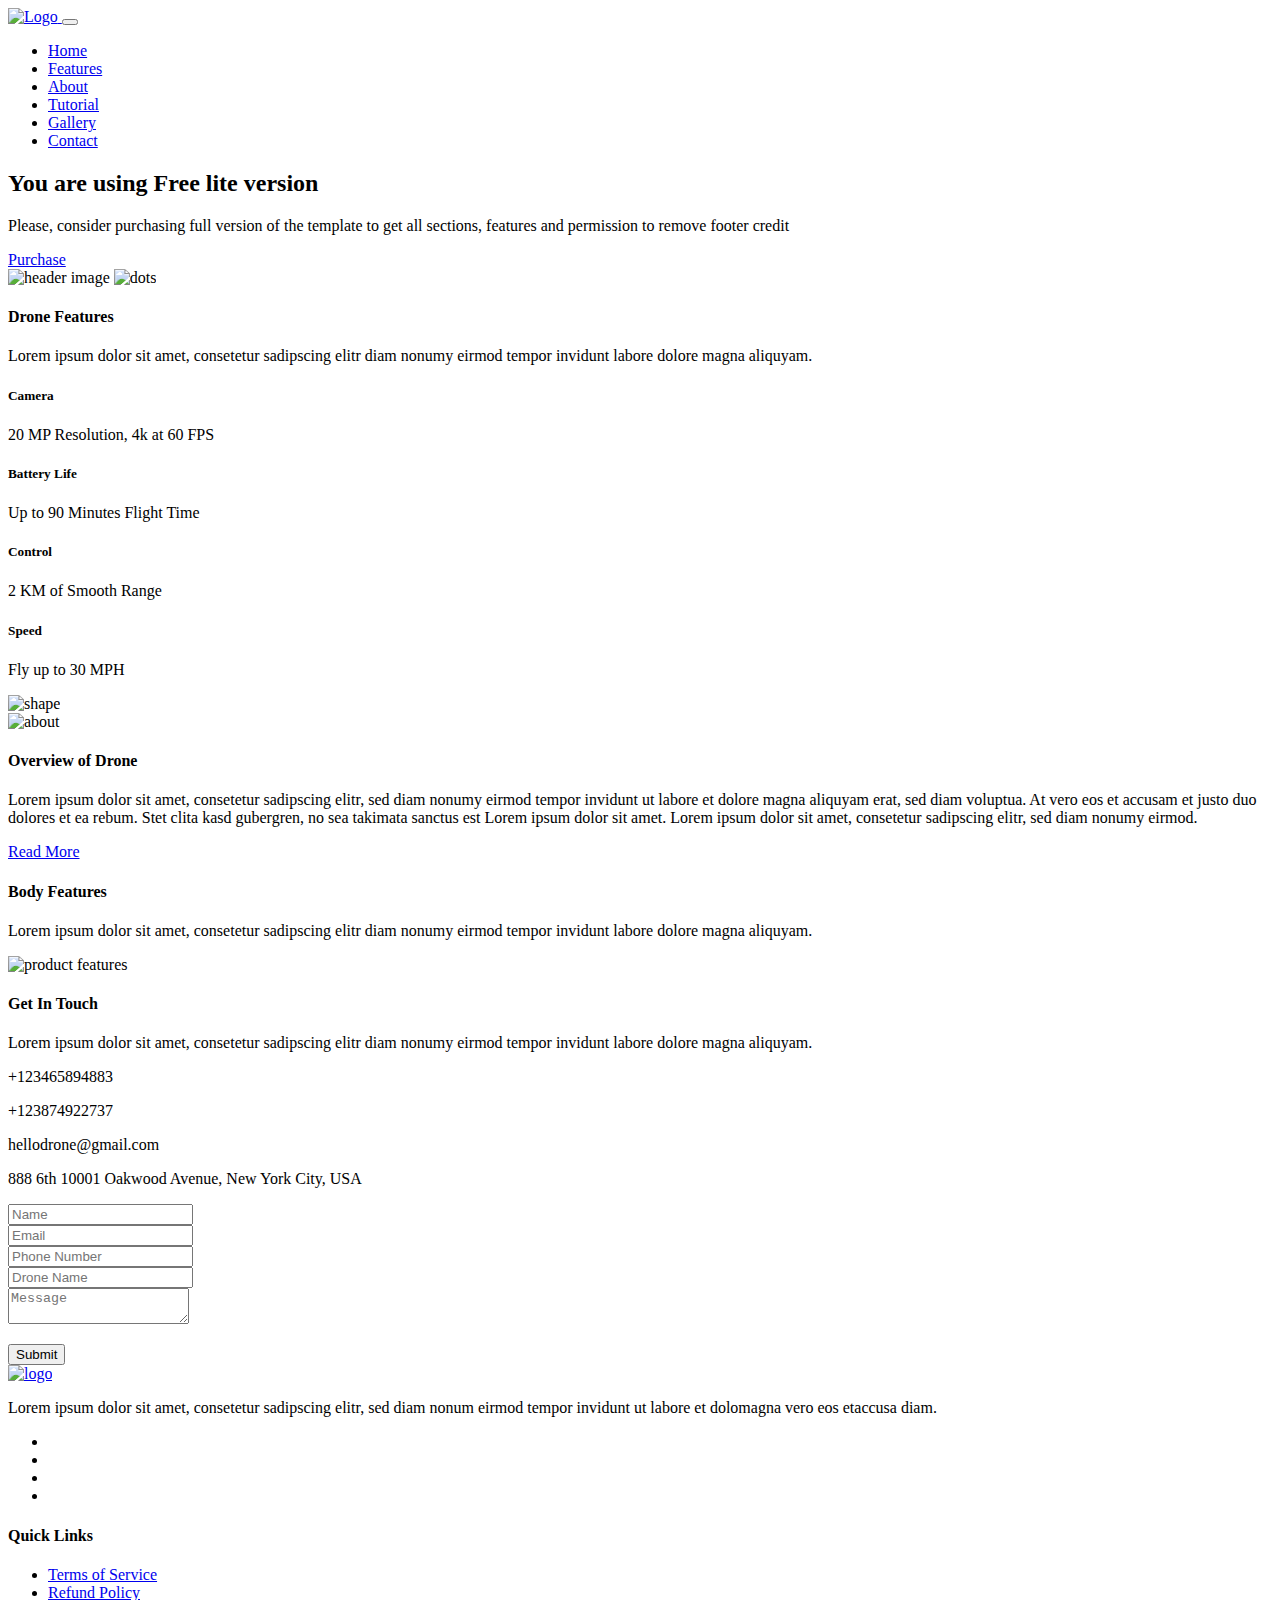
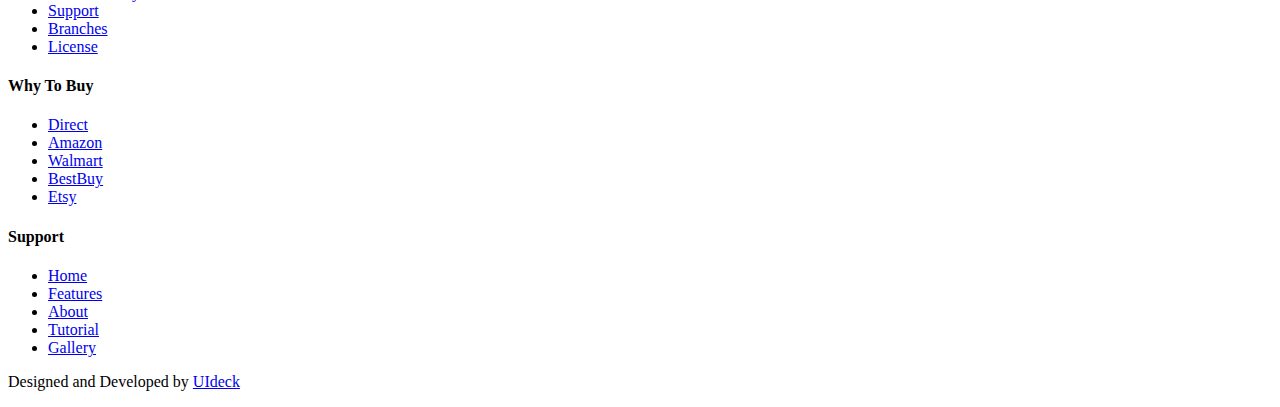
==== layouts/index.html @ dd8e8211 "init project" ====
<!doctype html>
<html class="no-js" lang="en">

<head>
    <meta charset="utf-8">
    
    <!--====== Title ======-->
    <title>Producto - Single Product Landing Page Template</title>
    
    <meta name="description" content="">
    <meta name="viewport" content="width=device-width, initial-scale=1">

    <!--====== Favicon Icon ======-->
    <link rel="shortcut icon" href="assets/images/favicon.png" type="image/png">
        
        
    <!--====== Font Awesome CSS ======-->
    <link rel="stylesheet" href="assets/webfont/font-css/LineIcons.css">
        
    <!--====== Bootstrap CSS ======-->
    <link rel="stylesheet" href="assets/css/bootstrap.min.css">
    
    <!--====== Default CSS ======-->
    <link rel="stylesheet" href="assets/css/default.css">
    
    <!--====== Style CSS ======-->
    <link rel="stylesheet" href="assets/css/style.css">
    
</head>

<body>
    <!--[if IE]>
    <p class="browserupgrade">You are using an <strong>outdated</strong> browser. Please <a href="https://browsehappy.com/">upgrade your browser</a> to improve your experience and security.</p>
  <![endif]-->
     
    
    <!--====== PRELOADER PART START ======-->

    <div class="preloader">
        <div class="loader">
            <div class="ytp-spinner">
                <div class="ytp-spinner-container">
                    <div class="ytp-spinner-rotator">
                        <div class="ytp-spinner-left">
                            <div class="ytp-spinner-circle"></div>
                        </div>
                        <div class="ytp-spinner-right">
                            <div class="ytp-spinner-circle"></div>
                        </div>
                    </div>
                </div>
            </div>
        </div>
    </div>

    <!--====== PRELOADER PART ENDS ======-->

    <!--====== HEADER PART START ======-->

    <section class="header_area">
        <div class="header_navbar">
            <div class="container">
                <div class="row">
                    <div class="col-lg-12">
                        <nav class="navbar navbar-expand-lg">
                            <a class="navbar-brand" href="index.html">
                                <img src="assets/images/logo.png" alt="Logo">
                            </a>
                            <button class="navbar-toggler" type="button" data-toggle="collapse" data-target="#navbarSupportedContent" aria-controls="navbarSupportedContent" aria-expanded="false" aria-label="Toggle navigation">
                                <span class="toggler-icon"></span>
                                <span class="toggler-icon"></span>
                                <span class="toggler-icon"></span>
                            </button>

                            <div class="collapse navbar-collapse sub-menu-bar" id="navbarSupportedContent">
                                <ul id="nav" class="navbar-nav ml-auto">
                                    <li class="nav-item active">
                                        <a class="page-scroll" href="#home">Home</a>
                                    </li>
                                    <li class="nav-item">
                                        <a class="page-scroll" href="#features">Features</a>
                                    </li>
                                    <li class="nav-item">
                                        <a class="page-scroll" href="#about">About</a>
                                    </li>
                                    <li class="nav-item">
                                        <a class="page-scroll" href="#video">Tutorial</a>
                                    </li>
                                    <li class="nav-item">
                                        <a class="page-scroll" href="#gallery">Gallery</a>
                                    </li>
                                    <li class="nav-item">
                                        <a class="page-scroll" href="#contact">Contact</a>
                                    </li>
                                </ul>
                            </div> <!-- navbar collapse -->
                        </nav> <!-- navbar -->
                    </div>
                </div> <!-- row -->
            </div> <!-- container -->
        </div> <!-- header navbar -->

        <div id="home" class="header_hero d-lg-flex align-items-center">
            <div class="container">
                <div class="row align-items-center">
                    <div class="col-lg-6">
                        <div class="header_hero_content mt-45">
                            <h2 class="header_title">You are using <span>Free</span> lite version</h2>
                            <p>Please, consider purchasing full version of the template to get all sections, features and permission to remove footer credit</p>
                            <a href="https://uideck.com/templates/producto/" class="main-btn">Purchase</a>
                        </div> <!-- header hero content -->
                    </div>
                </div> <!-- row -->
            </div> <!-- container -->
            <div class="header_shape bg_cover d-none d-lg-block" style="background-image: url(assets/images/header_shape.png)"></div> <!-- header shape -->
            <div class="header_image d-flex align-items-center">
                <div class="image">
                    <img src="assets/images/header_image.png" alt="header image">
                    <img src="assets/images/dots.svg" alt="dots" class="dots">
                </div> <!-- image -->
            </div> <!-- header image -->
        </div> <!-- header hero -->
    </section>

    <!--====== HEADER PART ENDS ======-->
    
    <!--====== FEATURES PART START ======-->

    <section id="features" class="features_area pt-95">
        <div class="container">
            <div class="row justify-content-center">
                <div class="col-lg-6 col-md-9">
                    <div class="section_title text-center pb-25">
                        <h4 class="title">Drone Features</h4>
                        <p>Lorem ipsum dolor sit amet, consetetur sadipscing elitr diam nonumy eirmod tempor invidunt labore dolore magna aliquyam.</p>
                    </div>
                </div>
            </div> <!-- row -->
            <div class="row text-center">
                <div class="col-lg-3 col-sm-6">
                    <div class="single_features mt-30">
                        <i class="lni lni-camera"></i>
                        <h5 class="title">Camera</h5>
                        <p>20 MP Resolution, 4k at 60 FPS</p>
                    </div>
                </div>
                <div class="col-lg-3 col-sm-6">
                    <div class="single_features mt-30">
                        <i class="lni lni-bolt"></i>
                        <h5 class="title">Battery Life</h5>
                        <p>Up to 90 Minutes Flight Time</p>
                    </div>
                </div>
                <div class="col-lg-3 col-sm-6">
                    <div class="single_features mt-30">
                        <i class="lni lni-game"></i>
                        <h5 class="title">Control</h5>
                        <p>2 KM of Smooth Range</p>
                    </div>
                </div>
                <div class="col-lg-3 col-sm-6">
                    <div class="single_features mt-30">
                        <i class="lni lni-rocket"></i>
                        <h5 class="title">Speed</h5>
                        <p>Fly up to 30 MPH</p>
                    </div>
                </div>
            </div> <!-- row -->
        </div> <!-- container -->
    </section>

    <!--====== FEATURES PART ENDS ======-->
    
    <!--====== ABOUT PART START ======-->

    <section id="about" class="about_area pt-95">
        <div class="about_shape d-none d-lg-block">
            <img src="assets/images/about_shape.svg" alt="shape">
        </div> <!-- about shape -->
        <div class="about_image d-flex align-items-center align-items-center justify-content-end">
            <div class="image">
                <img src="assets/images/about.png" alt="about">
            </div>
        </div> <!-- about image -->
        <div class="container">
            <div class="row justify-content-end">
                <div class="col-lg-6">
                    <div class="about_content">
                        <div class="section_title pb-25">
                            <h4 class="title">Overview of Drone</h4>
                            <p>Lorem ipsum dolor sit amet, consetetur sadipscing elitr, sed diam nonumy eirmod tempor invidunt ut labore et dolore magna aliquyam erat, sed diam voluptua. At vero eos et accusam et justo duo dolores et ea rebum. Stet clita kasd gubergren, no sea takimata sanctus est Lorem ipsum dolor sit amet. Lorem ipsum dolor sit amet, consetetur sadipscing elitr, sed diam nonumy eirmod.</p>
                        </div>
                        <a href="#" class="main-btn">Read More</a>
                    </div> <!-- about content -->
                </div>
            </div> <!-- row -->
        </div> <!-- container -->
    </section>

    <!--====== ABOUT PART ENDS ======-->
    
    <!--====== PRODUCT FEATURES PART START ======-->

    <section id="product_features" class="product_features_area pt-95 ">
        <div class="container">
            <div class="row justify-content-center">
                <div class="col-lg-6 col-md-9">
                    <div class="section_title text-center pb-25">
                        <h4 class="title">Body Features</h4>
                        <p>Lorem ipsum dolor sit amet, consetetur sadipscing elitr diam nonumy eirmod tempor invidunt labore dolore magna aliquyam.</p>
                    </div>
                </div>
            </div> <!-- row -->
            <div class="row">
                <div class="col-lg-12">
                    <div class="product_image mt-30">
                        <img src="assets/images/product_features.png" alt="product features">
                    </div> <!-- product image -->
                </div>
            </div> <!-- row -->
        </div> <!-- container -->
    </section>

    <!--====== PRODUCT FEATURES PART ENDS ======-->
    
    
    <!--====== CONTACT PART START ======-->

    <section id="contact" class="contact_area pt-50">
        <div class="container">
            <div class="row">
                <div class="col-lg-4">
                    <div class="contact_info mt-45">
                        <div class="section_title pb-15">
                            <h4 class="title">Get In Touch</h4>
                            <p>Lorem ipsum dolor sit amet, consetetur sadipscing elitr diam nonumy eirmod tempor invidunt labore dolore magna aliquyam.</p>
                        </div>
                        <div class="single_info d-flex align-items-center mt-15">
                            <div class="info_icon">
                                <i class="lni lni-phone"></i>
                            </div>
                            <div class="info_content media-body">
                                <p>+123465894883</p>
                                <p>+123874922737</p>
                            </div>
                        </div> <!-- single info -->
                        
                        <div class="single_info d-flex align-items-center mt-15">
                            <div class="info_icon">
                                <i class="lni lni-envelope"></i>
                            </div>
                            <div class="info_content media-body">
                                <p>hellodrone@gmail.com</p>
                            </div>
                        </div> <!-- single info -->
                        
                        <div class="single_info d-flex align-items-center mt-15">
                            <div class="info_icon">
                                <i class="lni lni-map-marker"></i>
                            </div>
                            <div class="info_content media-body">
                                <p>888 6th 10001 Oakwood Avenue, New York City, USA</p>
                            </div>
                        </div> <!-- single info -->
                    </div> <!-- contact info -->
                </div>
                <div class="col-lg-8">
                    <div class="contact_form pt-20">
                        <form id="contact-form" action="assets/contact.php" method="post">
                            <div class="row">
                                <div class="col-md-6">
                                    <div class="single_form mt-30">
                                        <input type="text" name="name" placeholder="Name">
                                    </div> <!-- single form -->
                                </div>
                                <div class="col-md-6">
                                    <div class="single_form mt-30">
                                        <input type="email" name="email" placeholder="Email">
                                    </div> <!-- single form -->
                                </div>
                                <div class="col-md-6">
                                    <div class="single_form mt-30">
                                        <input type="text" name="number" placeholder="Phone Number">
                                    </div> <!-- single form -->
                                </div>
                                <div class="col-md-6">
                                    <div class="single_form mt-30">
                                        <input type="text" name="subject" placeholder="Drone Name">
                                    </div> <!-- single form -->
                                </div>
                                <div class="col-md-12">
                                    <div class="single_form mt-30">
                                        <textarea name="message" placeholder="Message"></textarea>
                                    </div> <!-- single form -->
                                </div>
                                <p class="form-message"></p>
                                <div class="col-md-12">
                                    <div class="single_form mt-30">
                                        <button class="main-btn">Submit</button>
                                    </div> <!-- single form -->
                                </div>
                            </div> <!-- row -->
                        </form>
                    </div> <!-- contact form -->
                </div>
            </div> <!-- row -->
        </div> <!-- container -->
    </section>

    <!--====== CONTACT PART ENDS ======-->
    
    <!--====== FOOTER PART START ======-->

    <section id="footer" class="footer_area">
        <div class="footer_widget pt-50 pb-100">
            <div class="container">
                <div class="row">
                    <div class="col-lg-4">
                        <div class="footer_about mt-50">
                            <a href="#">
                                <img src="assets/images/logo.png" alt="logo">
                            </a>
                            <p>Lorem ipsum dolor sit amet, consetetur sadipscing elitr, sed diam nonum eirmod tempor invidunt ut labore et dolomagna  vero eos etaccusa diam.</p>
                            <ul class="social">
                                <li><a href="#"><i class="lni lni-facebook-filled"></i></a></li>
                                <li><a href="#"><i class="lni lni-twitter-original"></i></a></li>
                                <li><a href="#"><i class="lni lni-instagram-original"></i></a></li>
                                <li><a href="#"><i class="lni lni-linkedin-original"></i></a></li>
                            </ul>
                        </div> <!-- footer about -->
                    </div>
                    <div class="col-lg-8">
                        <div class="footer_link_wrapper d-flex flex-wrap">
                            <div class="footer_link mt-45">
                                <h4 class="footer_title">Quick Links</h4>
                                <ul class="link">
                                    <li><a href="#">Terms of Service</a></li>
                                    <li><a href="#">Refund Policy</a></li>
                                    <li><a href="#">Support</a></li>
                                    <li><a href="#">Branches</a></li>
                                    <li><a href="#">License</a></li>
                                </ul>
                            </div> <!-- footer link -->
                            <div class="footer_link mt-45">
                                <h4 class="footer_title">Why To Buy</h4>
                                <ul class="link">
                                    <li><a href="#">Direct</a></li>
                                    <li><a href="#">Amazon</a></li>
                                    <li><a href="#">Walmart</a></li>
                                    <li><a href="#">BestBuy</a></li>
                                    <li><a href="#">Etsy</a></li>
                                </ul>
                            </div> <!-- footer link -->
                            <div class="footer_link mt-45">
                                <h4 class="footer_title">Support</h4>
                                <ul class="link">
                                    <li><a href="#">Home</a></li>
                                    <li><a href="#">Features</a></li>
                                    <li><a href="#">About</a></li>
                                    <li><a href="#">Tutorial</a></li>
                                    <li><a href="#">Gallery</a></li>
                                </ul>
                            </div> <!-- footer link -->
                        </div> <!-- footer link wrapper -->
                    </div>
                </div> <!-- row -->
            </div> <!-- container -->
        </div> <!-- footer widget -->
        
        <div class="footer_copyright">
            <div class="container">
                <div class="copyright text-center">
                    <p>Designed and Developed by <a href="https://uideck.com" rel="nofollow">UIdeck</a></p>
                </div> <!-- copyright -->
            </div> <!-- container -->
        </div> <!-- footer copyright -->
    </section>

    <!--====== FOOTER PART ENDS ======-->
    
    <!--====== BACK TOP TOP PART START ======-->

    <a href="#" class="back-to-top"><i class="lni lni-chevron-up"></i></a>

    <!--====== BACK TOP TOP PART ENDS ======-->
    


    <!--====== PART ENDS ======-->
    


    <!--====== Jquery js ======-->
    <script src="assets/js/vendor/jquery-1.12.4.min.js"></script>
    <script src="assets/js/vendor/modernizr-3.7.1.min.js"></script>
    
    <!--====== Bootstrap js ======-->
    <script src="assets/js/popper.min.js"></script>
    <script src="assets/js/bootstrap.min.js"></script>
    
    
    <!--====== Scrolling Nav js ======-->
    <script src="assets/js/jquery.easing.min.js"></script>
    <script src="assets/js/scrolling-nav.js"></script>
    
    <!--====== Main js ======-->
    <script src="assets/js/main.js"></script>
    
</body>

</html>
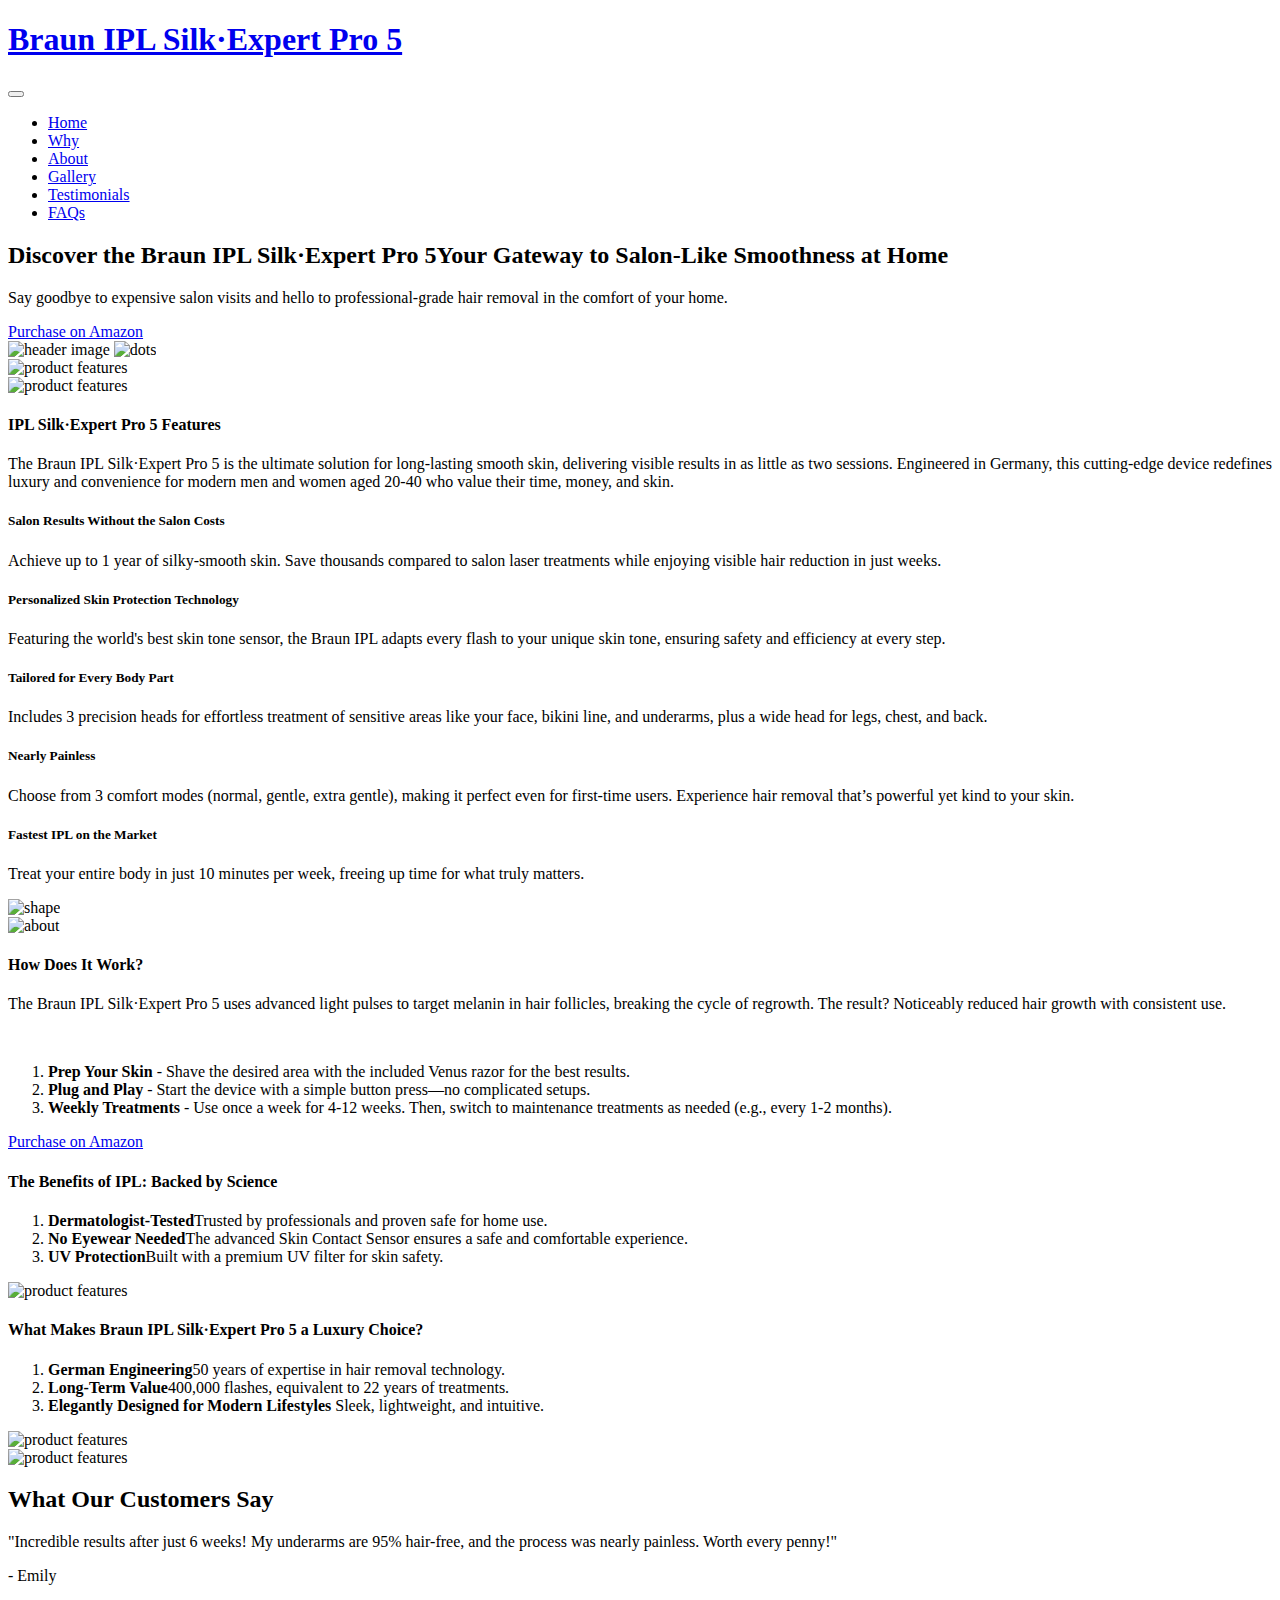
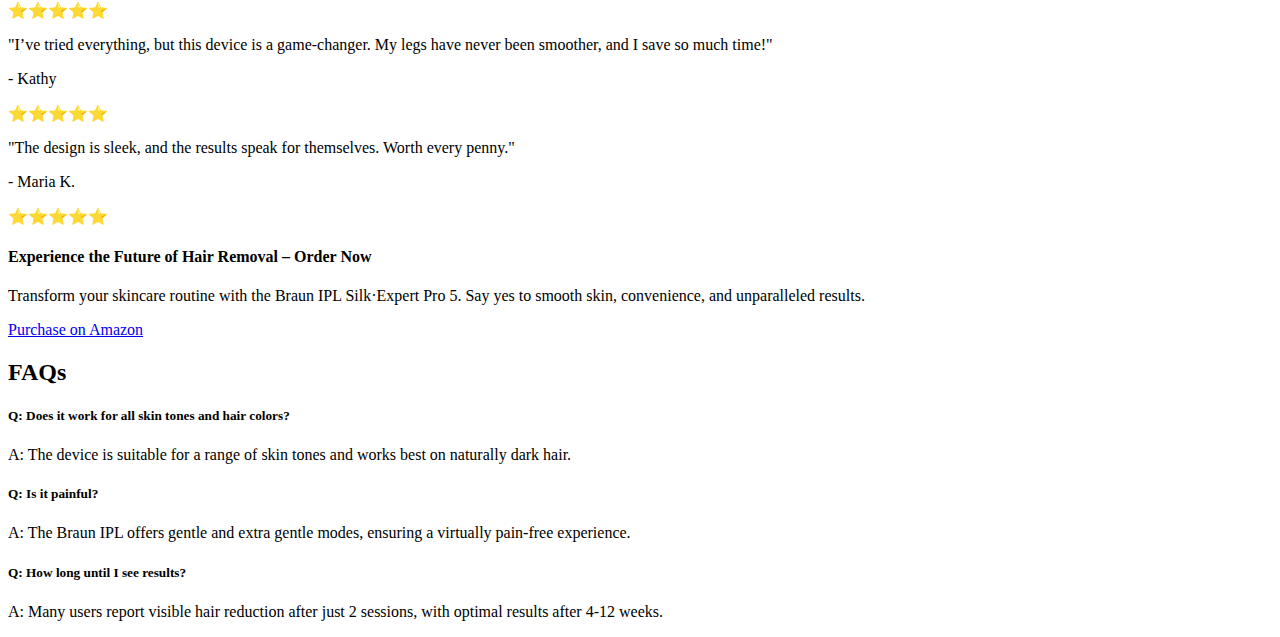
==== commit 22bc6a7a: "first version" ====
--- a/layouts/index.html
+++ b/layouts/index.html
@@ -5,26 +5,29 @@
     <meta charset="utf-8">
     
     <!--====== Title ======-->
-    <title>Producto - Single Product Landing Page Template</title>
+    <title>Braun IPL Silk·Expert Pro 5</title>
     
     <meta name="description" content="">
     <meta name="viewport" content="width=device-width, initial-scale=1">
+    <meta name="description" content="Achieve salon-like smoothness at home with Braun IPL Silk·Expert Pro 5. Safe, fast, and nearly painless. See visible results in just 2 sessions">
+    <meta name="keywords" content=" IPL hair removal, Braun IPL, at-home laser hair removal, painless hair removal, luxury skincare">
+   
 
     <!--====== Favicon Icon ======-->
-    <link rel="shortcut icon" href="assets/images/favicon.png" type="image/png">
+    <link rel="shortcut icon" href="/images/favicon.ico" type="image/png">
         
         
     <!--====== Font Awesome CSS ======-->
-    <link rel="stylesheet" href="assets/webfont/font-css/LineIcons.css">
+    <link rel="stylesheet" href="/webfont/font-css/LineIcons.css">
         
     <!--====== Bootstrap CSS ======-->
-    <link rel="stylesheet" href="assets/css/bootstrap.min.css">
+    <link rel="stylesheet" href="/css/bootstrap.min.css">
     
     <!--====== Default CSS ======-->
-    <link rel="stylesheet" href="assets/css/default.css">
+    <link rel="stylesheet" href="/css/default.css">
     
     <!--====== Style CSS ======-->
-    <link rel="stylesheet" href="assets/css/style.css">
+    <link rel="stylesheet" href="/css/style.css">
     
 </head>
 
@@ -64,7 +67,7 @@
                     <div class="col-lg-12">
                         <nav class="navbar navbar-expand-lg">
                             <a class="navbar-brand" href="index.html">
-                                <img src="assets/images/logo.png" alt="Logo">
+                                <h1>Braun IPL Silk·Expert Pro 5</h1>
                             </a>
                             <button class="navbar-toggler" type="button" data-toggle="collapse" data-target="#navbarSupportedContent" aria-controls="navbarSupportedContent" aria-expanded="false" aria-label="Toggle navigation">
                                 <span class="toggler-icon"></span>
@@ -78,19 +81,19 @@
                                         <a class="page-scroll" href="#home">Home</a>
                                     </li>
                                     <li class="nav-item">
-                                        <a class="page-scroll" href="#features">Features</a>
+                                        <a class="page-scroll" href="#features">Why</a>
                                     </li>
                                     <li class="nav-item">
                                         <a class="page-scroll" href="#about">About</a>
                                     </li>
                                     <li class="nav-item">
-                                        <a class="page-scroll" href="#video">Tutorial</a>
+                                        <a class="page-scroll" href="#gallery">Gallery</a>
                                     </li>
                                     <li class="nav-item">
-                                        <a class="page-scroll" href="#gallery">Gallery</a>
+                                        <a class="page-scroll" href="#testimonials">Testimonials</a>
                                     </li>
                                     <li class="nav-item">
-                                        <a class="page-scroll" href="#contact">Contact</a>
+                                        <a class="page-scroll" href="#faqs">FAQs</a>
                                     </li>
                                 </ul>
                             </div> <!-- navbar collapse -->
@@ -104,26 +107,42 @@
             <div class="container">
                 <div class="row align-items-center">
                     <div class="col-lg-6">
-                        <div class="header_hero_content mt-45">
-                            <h2 class="header_title">You are using <span>Free</span> lite version</h2>
-                            <p>Please, consider purchasing full version of the template to get all sections, features and permission to remove footer credit</p>
-                            <a href="https://uideck.com/templates/producto/" class="main-btn">Purchase</a>
+                        <div class="header_hero_content">
+                            <h2 class="header_title">Discover the <span>Braun IPL Silk·Expert Pro 5</span>Your Gateway to <span>Salon-Like</span> Smoothness at Home</h2>
+                            <p>Say goodbye to expensive salon visits and hello to professional-grade hair removal in the comfort of your home. </p>
+                            <a href="https://www.amazon.com/dp/B09WQRVPYP" class="main-btn">Purchase on Amazon</a>
                         </div> <!-- header hero content -->
                     </div>
                 </div> <!-- row -->
             </div> <!-- container -->
-            <div class="header_shape bg_cover d-none d-lg-block" style="background-image: url(assets/images/header_shape.png)"></div> <!-- header shape -->
+            <div class="header_shape bg_cover d-none d-lg-block" style="background-image: url(/images/header_shape.png)"></div> <!-- header shape -->
             <div class="header_image d-flex align-items-center">
                 <div class="image">
-                    <img src="assets/images/header_image.png" alt="header image">
-                    <img src="assets/images/dots.svg" alt="dots" class="dots">
+                    <img src="/images/header_image.png" alt="header image">
+                    <img src="/images/dots.svg" alt="dots" class="dots">
                 </div> <!-- image -->
             </div> <!-- header image -->
         </div> <!-- header hero -->
     </section>
 
     <!--====== HEADER PART ENDS ======-->
-    
+    <section  class="product_features_area pt-95 "></section>
+        <div class="container">
+            <div class="row justify-content-center">
+                <div class="col-lg-6 col-md-9">
+                    <div class="section_title text-center pb-25">
+                        <img src="/images/howto.jpg" alt="product features">
+                    </div>
+                </div>
+                <div class="col-lg-6 col-md-9">
+                    <div class="section_title text-center pb-25">
+                        <img src="/images/skip.jpg" alt="product features">
+                    </div>
+                </div>
+            </div> <!-- row -->
+            <!-- row -->
+        </div> <!-- container -->
+    </section>
     <!--====== FEATURES PART START ======-->
 
     <section id="features" class="features_area pt-95">
@@ -131,38 +150,45 @@
             <div class="row justify-content-center">
                 <div class="col-lg-6 col-md-9">
                     <div class="section_title text-center pb-25">
-                        <h4 class="title">Drone Features</h4>
-                        <p>Lorem ipsum dolor sit amet, consetetur sadipscing elitr diam nonumy eirmod tempor invidunt labore dolore magna aliquyam.</p>
+                        <h4 class="title">IPL Silk·Expert Pro 5 Features</h4>
+                        <p>The Braun IPL Silk·Expert Pro 5 is the ultimate solution for long-lasting smooth skin, delivering visible results in as little as two sessions. Engineered in Germany, this cutting-edge device redefines luxury and convenience for modern men and women aged 20-40 who value their time, money, and skin.</p>
                     </div>
                 </div>
             </div> <!-- row -->
             <div class="row text-center">
                 <div class="col-lg-3 col-sm-6">
                     <div class="single_features mt-30">
-                        <i class="lni lni-camera"></i>
-                        <h5 class="title">Camera</h5>
-                        <p>20 MP Resolution, 4k at 60 FPS</p>
+                        <i class="lni lni-bolt"></i>
+                        <h5 class="title">Salon Results Without the Salon Costs</h5>
+                        <p>Achieve up to 1 year of silky-smooth skin. Save thousands compared to salon laser treatments while enjoying visible hair reduction in just weeks.</p>
                     </div>
                 </div>
                 <div class="col-lg-3 col-sm-6">
                     <div class="single_features mt-30">
                         <i class="lni lni-bolt"></i>
-                        <h5 class="title">Battery Life</h5>
-                        <p>Up to 90 Minutes Flight Time</p>
+                        <h5 class="title">Personalized Skin Protection Technology</h5>
+                        <p>Featuring the world's best skin tone sensor, the Braun IPL adapts every flash to your unique skin tone, ensuring safety and efficiency at every step.</p>
                     </div>
                 </div>
                 <div class="col-lg-3 col-sm-6">
                     <div class="single_features mt-30">
-                        <i class="lni lni-game"></i>
-                        <h5 class="title">Control</h5>
-                        <p>2 KM of Smooth Range</p>
+                        <i class="lni lni-bolt"></i>
+                        <h5 class="title">Tailored for Every Body Part</h5>
+                        <p>Includes 3 precision heads for effortless treatment of sensitive areas like your face, bikini line, and underarms, plus a wide head for legs, chest, and back.</p>
                     </div>
                 </div>
                 <div class="col-lg-3 col-sm-6">
                     <div class="single_features mt-30">
+                        <i class="lni lni-bolt"></i>
+                        <h5 class="title">Nearly Painless</h5>
+                        <p>Choose from 3 comfort modes (normal, gentle, extra gentle), making it perfect even for first-time users. Experience hair removal that’s powerful yet kind to your skin.</p>
+                    </div>
+                </div>
+                <div class="col-lg-3 col-sm-6"></div>
+                    <div class="single_features mt-30">
                         <i class="lni lni-rocket"></i>
-                        <h5 class="title">Speed</h5>
-                        <p>Fly up to 30 MPH</p>
+                        <h5 class="title">Fastest IPL on the Market</h5>
+                        <p>Treat your entire body in just 10 minutes per week, freeing up time for what truly matters.</p>
                     </div>
                 </div>
             </div> <!-- row -->
@@ -175,11 +201,11 @@
 
     <section id="about" class="about_area pt-95">
         <div class="about_shape d-none d-lg-block">
-            <img src="assets/images/about_shape.svg" alt="shape">
+            <img src="/images/about_shape.svg" alt="shape">
         </div> <!-- about shape -->
         <div class="about_image d-flex align-items-center align-items-center justify-content-end">
             <div class="image">
-                <img src="assets/images/about.png" alt="about">
+                <img src="/images/about.png" alt="about">
             </div>
         </div> <!-- about image -->
         <div class="container">
@@ -187,10 +213,16 @@
                 <div class="col-lg-6">
                     <div class="about_content">
                         <div class="section_title pb-25">
-                            <h4 class="title">Overview of Drone</h4>
-                            <p>Lorem ipsum dolor sit amet, consetetur sadipscing elitr, sed diam nonumy eirmod tempor invidunt ut labore et dolore magna aliquyam erat, sed diam voluptua. At vero eos et accusam et justo duo dolores et ea rebum. Stet clita kasd gubergren, no sea takimata sanctus est Lorem ipsum dolor sit amet. Lorem ipsum dolor sit amet, consetetur sadipscing elitr, sed diam nonumy eirmod.</p>
-                        </div>
-                        <a href="#" class="main-btn">Read More</a>
+                            <h4 class="title">How Does It Work?</h4>
+                            <p>The Braun IPL Silk·Expert Pro 5 uses advanced light pulses to target melanin in hair follicles, breaking the cycle of regrowth. The result? Noticeably reduced hair growth with consistent use.</p>
+                            <br>
+                            <ol>
+                                <li> <strong>Prep Your Skin</strong> - Shave the desired area with the included Venus razor for the best results.</li>
+                                <li> <strong>Plug and Play</strong> - Start the device with a simple button press—no complicated setups.</li>
+                                <li> <strong>Weekly Treatments</strong> - Use once a week for 4-12 weeks. Then, switch to maintenance treatments as needed (e.g., every 1-2 months).</li>
+                            </ol>
+                        </div>
+                        <a href="https://www.amazon.com/dp/B09WQRVPYP" class="main-btn">Purchase on Amazon</a>
                     </div> <!-- about content -->
                 </div>
             </div> <!-- row -->
@@ -206,183 +238,147 @@
             <div class="row justify-content-center">
                 <div class="col-lg-6 col-md-9">
                     <div class="section_title text-center pb-25">
-                        <h4 class="title">Body Features</h4>
-                        <p>Lorem ipsum dolor sit amet, consetetur sadipscing elitr diam nonumy eirmod tempor invidunt labore dolore magna aliquyam.</p>
-                    </div>
-                </div>
+                        <h4 class="title">The Benefits of IPL: Backed by Science</h4>
+                    </div>
+                </div>
+                <div class="col-lg-6 col-md-9">
+                    <div class="section_title  pb-25">
+                        <ol>
+                            <li><strong>Dermatologist-Tested</strong>Trusted by professionals and proven safe for home use.</li>
+                            <li><strong>No Eyewear Needed</strong>The advanced Skin Contact Sensor ensures a safe and comfortable experience.</li>
+                            <li><strong>UV Protection</strong>Built with a premium UV filter for skin safety.</li>
+                        </ol>
+                    </div>
+                </div>
+                
             </div> <!-- row -->
             <div class="row">
                 <div class="col-lg-12">
                     <div class="product_image mt-30">
-                        <img src="assets/images/product_features.png" alt="product features">
+                        <img src="/images/wheretouse.jpg" alt="product features">
                     </div> <!-- product image -->
                 </div>
             </div> <!-- row -->
         </div> <!-- container -->
     </section>
 
-    <!--====== PRODUCT FEATURES PART ENDS ======-->
-    
-    
-    <!--====== CONTACT PART START ======-->
-
-    <section id="contact" class="contact_area pt-50">
-        <div class="container">
-            <div class="row">
-                <div class="col-lg-4">
-                    <div class="contact_info mt-45">
-                        <div class="section_title pb-15">
-                            <h4 class="title">Get In Touch</h4>
-                            <p>Lorem ipsum dolor sit amet, consetetur sadipscing elitr diam nonumy eirmod tempor invidunt labore dolore magna aliquyam.</p>
-                        </div>
-                        <div class="single_info d-flex align-items-center mt-15">
-                            <div class="info_icon">
-                                <i class="lni lni-phone"></i>
-                            </div>
-                            <div class="info_content media-body">
-                                <p>+123465894883</p>
-                                <p>+123874922737</p>
-                            </div>
-                        </div> <!-- single info -->
-                        
-                        <div class="single_info d-flex align-items-center mt-15">
-                            <div class="info_icon">
-                                <i class="lni lni-envelope"></i>
-                            </div>
-                            <div class="info_content media-body">
-                                <p>hellodrone@gmail.com</p>
-                            </div>
-                        </div> <!-- single info -->
-                        
-                        <div class="single_info d-flex align-items-center mt-15">
-                            <div class="info_icon">
-                                <i class="lni lni-map-marker"></i>
-                            </div>
-                            <div class="info_content media-body">
-                                <p>888 6th 10001 Oakwood Avenue, New York City, USA</p>
-                            </div>
-                        </div> <!-- single info -->
-                    </div> <!-- contact info -->
-                </div>
-                <div class="col-lg-8">
-                    <div class="contact_form pt-20">
-                        <form id="contact-form" action="assets/contact.php" method="post">
-                            <div class="row">
-                                <div class="col-md-6">
-                                    <div class="single_form mt-30">
-                                        <input type="text" name="name" placeholder="Name">
-                                    </div> <!-- single form -->
-                                </div>
-                                <div class="col-md-6">
-                                    <div class="single_form mt-30">
-                                        <input type="email" name="email" placeholder="Email">
-                                    </div> <!-- single form -->
-                                </div>
-                                <div class="col-md-6">
-                                    <div class="single_form mt-30">
-                                        <input type="text" name="number" placeholder="Phone Number">
-                                    </div> <!-- single form -->
-                                </div>
-                                <div class="col-md-6">
-                                    <div class="single_form mt-30">
-                                        <input type="text" name="subject" placeholder="Drone Name">
-                                    </div> <!-- single form -->
-                                </div>
-                                <div class="col-md-12">
-                                    <div class="single_form mt-30">
-                                        <textarea name="message" placeholder="Message"></textarea>
-                                    </div> <!-- single form -->
-                                </div>
-                                <p class="form-message"></p>
-                                <div class="col-md-12">
-                                    <div class="single_form mt-30">
-                                        <button class="main-btn">Submit</button>
-                                    </div> <!-- single form -->
-                                </div>
-                            </div> <!-- row -->
-                        </form>
-                    </div> <!-- contact form -->
-                </div>
-            </div> <!-- row -->
-        </div> <!-- container -->
-    </section>
-
-    <!--====== CONTACT PART ENDS ======-->
-    
-    <!--====== FOOTER PART START ======-->
-
-    <section id="footer" class="footer_area">
-        <div class="footer_widget pt-50 pb-100">
-            <div class="container">
-                <div class="row">
-                    <div class="col-lg-4">
-                        <div class="footer_about mt-50">
-                            <a href="#">
-                                <img src="assets/images/logo.png" alt="logo">
-                            </a>
-                            <p>Lorem ipsum dolor sit amet, consetetur sadipscing elitr, sed diam nonum eirmod tempor invidunt ut labore et dolomagna  vero eos etaccusa diam.</p>
-                            <ul class="social">
-                                <li><a href="#"><i class="lni lni-facebook-filled"></i></a></li>
-                                <li><a href="#"><i class="lni lni-twitter-original"></i></a></li>
-                                <li><a href="#"><i class="lni lni-instagram-original"></i></a></li>
-                                <li><a href="#"><i class="lni lni-linkedin-original"></i></a></li>
-                            </ul>
-                        </div> <!-- footer about -->
-                    </div>
-                    <div class="col-lg-8">
-                        <div class="footer_link_wrapper d-flex flex-wrap">
-                            <div class="footer_link mt-45">
-                                <h4 class="footer_title">Quick Links</h4>
-                                <ul class="link">
-                                    <li><a href="#">Terms of Service</a></li>
-                                    <li><a href="#">Refund Policy</a></li>
-                                    <li><a href="#">Support</a></li>
-                                    <li><a href="#">Branches</a></li>
-                                    <li><a href="#">License</a></li>
-                                </ul>
-                            </div> <!-- footer link -->
-                            <div class="footer_link mt-45">
-                                <h4 class="footer_title">Why To Buy</h4>
-                                <ul class="link">
-                                    <li><a href="#">Direct</a></li>
-                                    <li><a href="#">Amazon</a></li>
-                                    <li><a href="#">Walmart</a></li>
-                                    <li><a href="#">BestBuy</a></li>
-                                    <li><a href="#">Etsy</a></li>
-                                </ul>
-                            </div> <!-- footer link -->
-                            <div class="footer_link mt-45">
-                                <h4 class="footer_title">Support</h4>
-                                <ul class="link">
-                                    <li><a href="#">Home</a></li>
-                                    <li><a href="#">Features</a></li>
-                                    <li><a href="#">About</a></li>
-                                    <li><a href="#">Tutorial</a></li>
-                                    <li><a href="#">Gallery</a></li>
-                                </ul>
-                            </div> <!-- footer link -->
-                        </div> <!-- footer link wrapper -->
-                    </div>
-                </div> <!-- row -->
-            </div> <!-- container -->
-        </div> <!-- footer widget -->
-        
-        <div class="footer_copyright">
-            <div class="container">
-                <div class="copyright text-center">
-                    <p>Designed and Developed by <a href="https://uideck.com" rel="nofollow">UIdeck</a></p>
-                </div> <!-- copyright -->
-            </div> <!-- container -->
-        </div> <!-- footer copyright -->
-    </section>
-
-    <!--====== FOOTER PART ENDS ======-->
-    
-    <!--====== BACK TOP TOP PART START ======-->
-
-    <a href="#" class="back-to-top"><i class="lni lni-chevron-up"></i></a>
-
+    
+    <section  class="product_features_area pt-95 "></section>
+        <div class="container">
+            <div class="row justify-content-center">
+                <div class="col-lg-6 col-md-9">
+                    <div class="section_title text-center pb-25">
+                        <h4 class="title">What Makes Braun IPL Silk·Expert Pro 5 a Luxury Choice?</h4>
+                    </div>
+                </div>
+                <div class="col-lg-6 col-md-9">
+                    <div class="section_title  pb-25">
+                        <ol>
+                            <li><strong>German Engineering</strong>50 years of expertise in hair removal technology.</li>
+                            <li><strong>Long-Term Value</strong>400,000 flashes, equivalent to 22 years of treatments.</li>
+                            <li><strong>Elegantly Designed for Modern Lifestyles</strong> Sleek, lightweight, and intuitive.</li>
+                        </ol>
+                    </div>
+                </div>
+                
+            </div> <!-- row -->
+             <!-- row -->
+        </div> <!-- container -->
+    </section>
+    
+    <section id="gallery" class="product_features_area pt-95 ">
+        <div class="container">
+            <div class="row justify-content-center">
+                <div class="col-lg-6 col-md-9">
+                    <div class="section_title text-center pb-25">
+                        <img src="/images/included.jpg" alt="product features">
+                    </div>
+                </div>
+                <div class="col-lg-6 col-md-9">
+                    <div class="section_title text-center pb-25">
+                        <img src="/images/characteristics.jpg" alt="product features">
+                    </div>
+                </div>
+            </div> <!-- row -->
+            <!-- row -->
+        </div> <!-- container -->
+    </section>
+
+    <section id="testimonials" class="bg-light py-5">
+        <div class="container text-center">
+            <h2 class="fw-bold mb-4">What Our Customers Say</h2>
+            <div class="row g-4">
+                <!-- Testimonial 1 -->
+                <div class="col-md-4">
+                    <div class="card border-0 shadow-sm h-100">
+                        <div class="card-body">
+                            <p class="card-text text-muted">"Incredible results after just 6 weeks! My underarms are 95% hair-free, and the process was nearly painless. Worth every penny!"</p>
+                            <p class="fw-bold mb-0">- Emily</p>
+                            <p>⭐️⭐️⭐️⭐️⭐️</p>
+                        </div>
+                    </div>
+                </div>
+                <!-- Testimonial 2 -->
+                <div class="col-md-4">
+                    <div class="card border-0 shadow-sm h-100">
+                        <div class="card-body">
+                            <p class="card-text text-muted">"I’ve tried everything, but this device is a game-changer. My legs have never been smoother, and I save so much time!"</p>
+                            <p class="fw-bold mb-0">- Kathy</p>
+                            <p>⭐️⭐️⭐️⭐️⭐️</p>
+                        </div>
+                    </div>
+                </div>
+                <!-- Testimonial 3 -->
+                <div class="col-md-4">
+                    <div class="card border-0 shadow-sm h-100">
+                        <div class="card-body">
+                            <p class="card-text text-muted">"The design is sleek, and the results speak for themselves. Worth every penny."</p>
+                            <p class="fw-bold mb-0">- Maria K.</p>
+                            <p>⭐️⭐️⭐️⭐️⭐️</p>
+                        </div>
+                    </div>
+                </div>
+            </div>
+        </div>
+    </section>
+
+    <section  class="product_features_area pt-95 "></section>
+        <div class="container">
+            <div class="row justify-content-center">
+                <div class="col-lg-6 col-md-9">
+                    <div class="section_title text-center pb-25">
+                        <h4 class="title">Experience the Future of Hair Removal – Order Now</h4>
+                    </div>
+                </div>
+                <div class="col-lg-6 col-md-9">
+                    <div class="section_title  pb-25">
+                        <p >Transform your skincare routine with the Braun IPL Silk·Expert Pro 5. Say yes to smooth skin, convenience, and unparalleled results.</p>
+                        <a href="https://www.amazon.com/dp/B09WQRVPYP" class="main-btn mt-30 text-center">Purchase on Amazon</a>
+                    </div>
+                </div>
+                
+            </div> <!-- row -->
+             <!-- row -->
+        </div> <!-- container -->
+    </section>
     <!--====== BACK TOP TOP PART ENDS ======-->
+    <section id="faqs" class="py-5">
+        <div class="container">
+            <h2 class="fw-bold text-center mb-4">FAQs</h2>
+            <div class="mb-4">
+                <h5 class="fw-bold">Q: Does it work for all skin tones and hair colors?</h5>
+                <p class="text-muted">A: The device is suitable for a range of skin tones and works best on naturally dark hair.</p>
+            </div>
+            <div class="mb-4">
+                <h5 class="fw-bold">Q: Is it painful?</h5>
+                <p class="text-muted">A: The Braun IPL offers gentle and extra gentle modes, ensuring a virtually pain-free experience.</p>
+            </div>
+            <div>
+                <h5 class="fw-bold">Q: How long until I see results?</h5>
+                <p class="text-muted">A: Many users report visible hair reduction after just 2 sessions, with optimal results after 4-12 weeks.</p>
+            </div>
+        </div>
+    </section>
     
 
 
@@ -391,20 +387,20 @@
 
 
     <!--====== Jquery js ======-->
-    <script src="assets/js/vendor/jquery-1.12.4.min.js"></script>
-    <script src="assets/js/vendor/modernizr-3.7.1.min.js"></script>
+    <script src="/js/vendor/jquery-1.12.4.min.js"></script>
+    <script src="/js/vendor/modernizr-3.7.1.min.js"></script>
     
     <!--====== Bootstrap js ======-->
-    <script src="assets/js/popper.min.js"></script>
-    <script src="assets/js/bootstrap.min.js"></script>
+    <script src="/js/popper.min.js"></script>
+    <script src="/js/bootstrap.min.js"></script>
     
     
     <!--====== Scrolling Nav js ======-->
-    <script src="assets/js/jquery.easing.min.js"></script>
-    <script src="assets/js/scrolling-nav.js"></script>
+    <script src="/js/jquery.easing.min.js"></script>
+    <script src="/js/scrolling-nav.js"></script>
     
     <!--====== Main js ======-->
-    <script src="assets/js/main.js"></script>
+    <script src="/js/main.js"></script>
     
 </body>
 
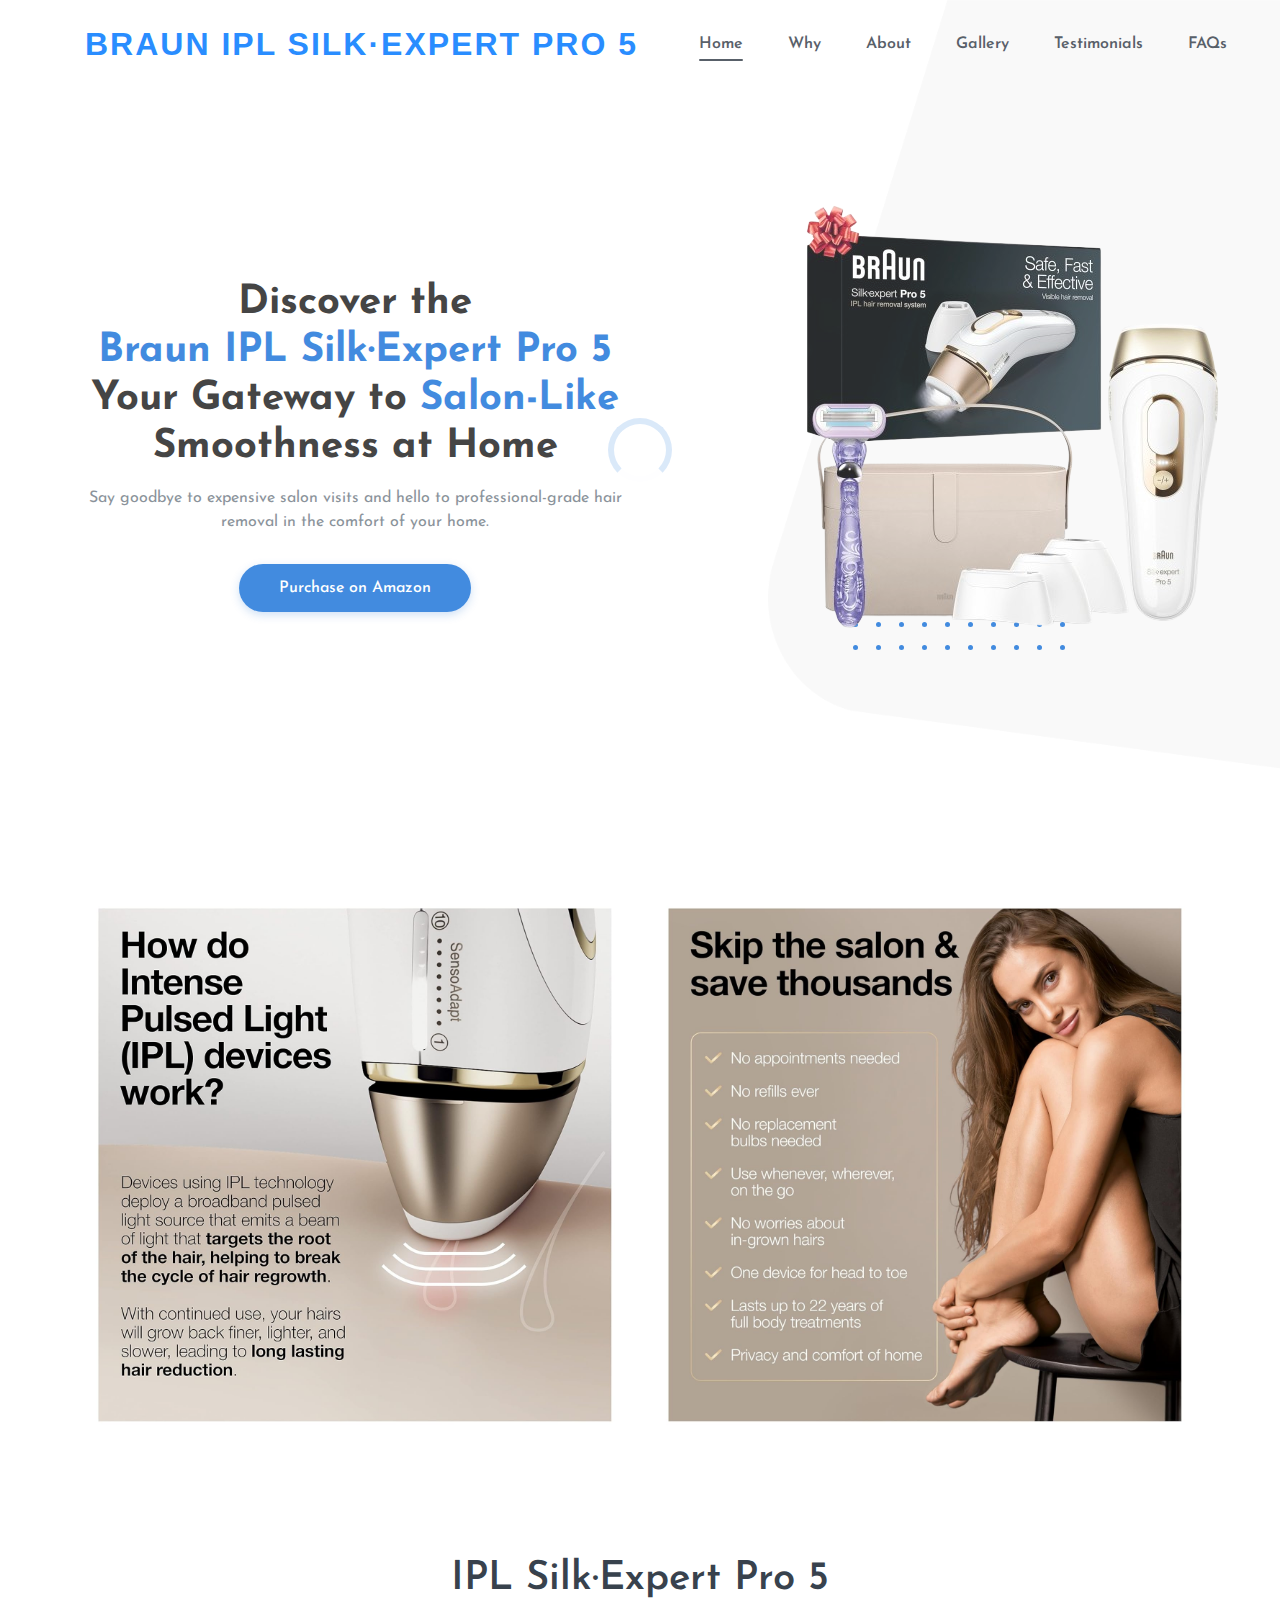
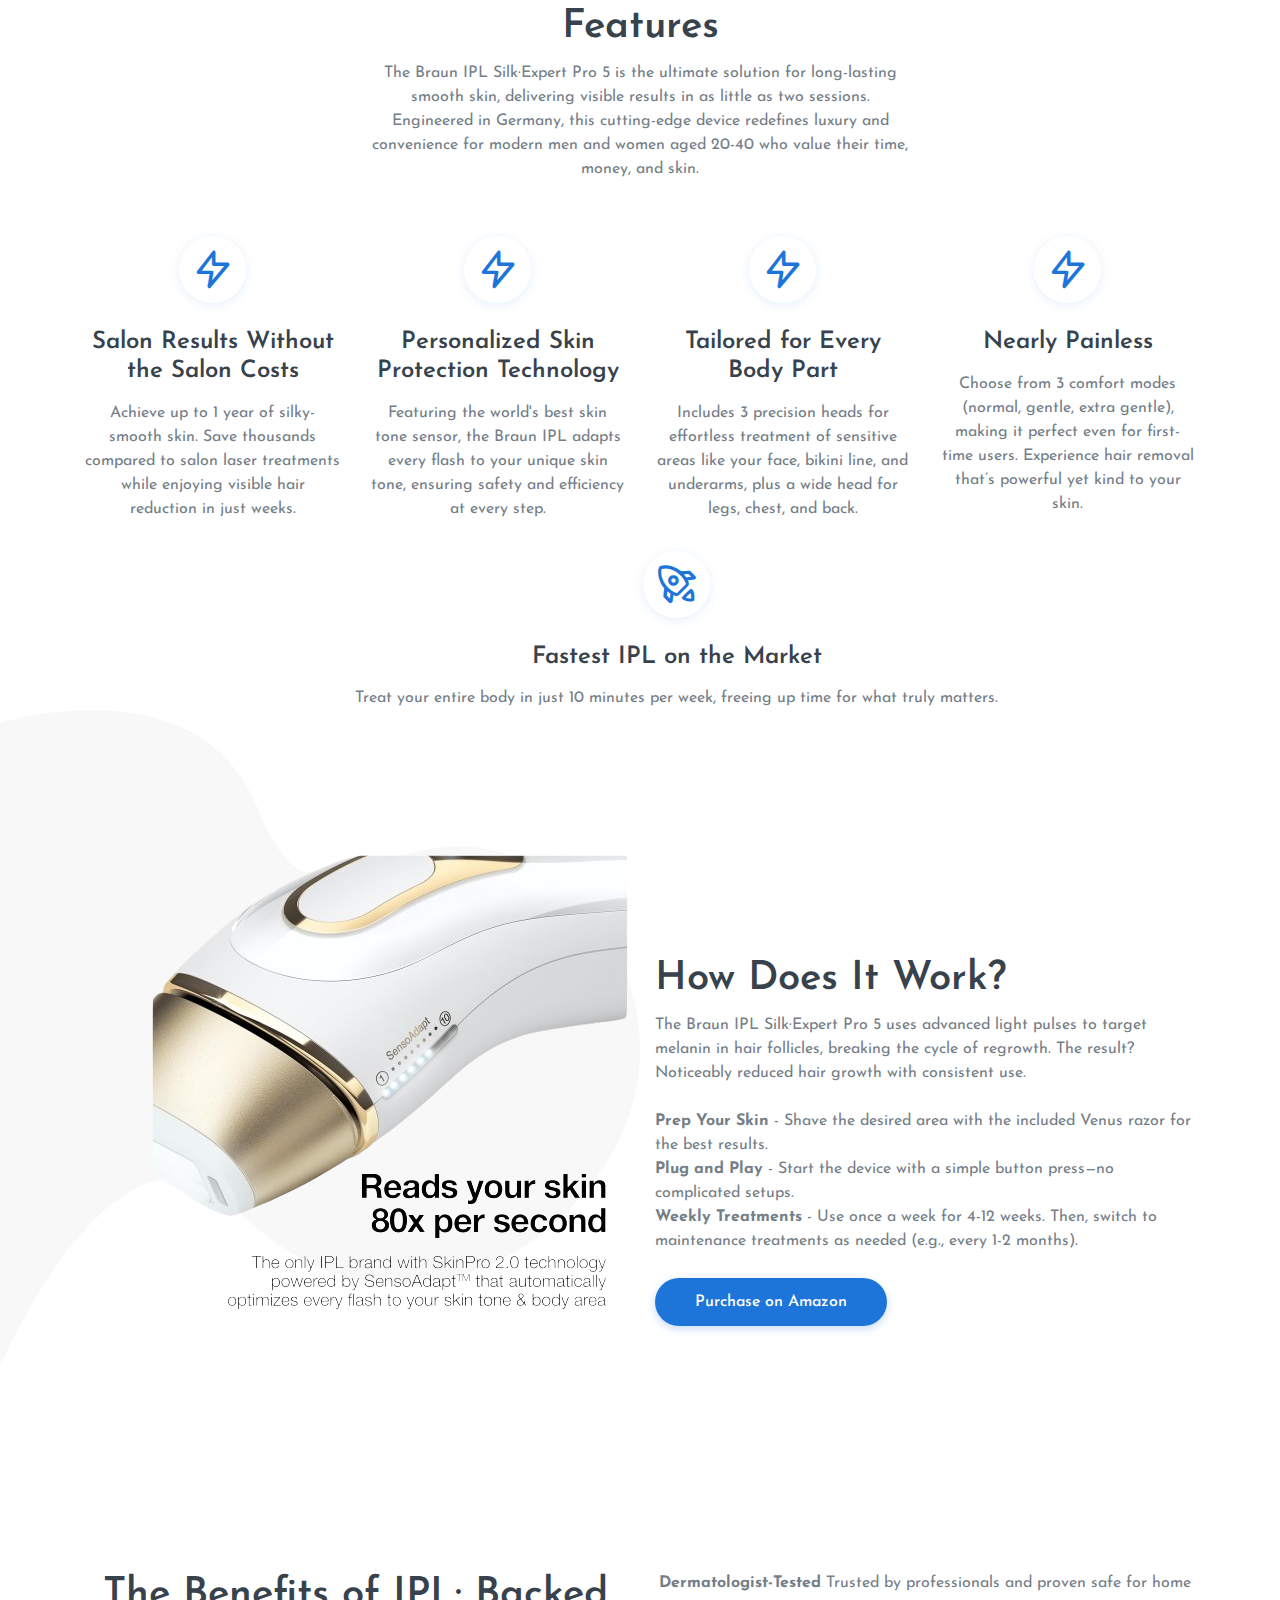
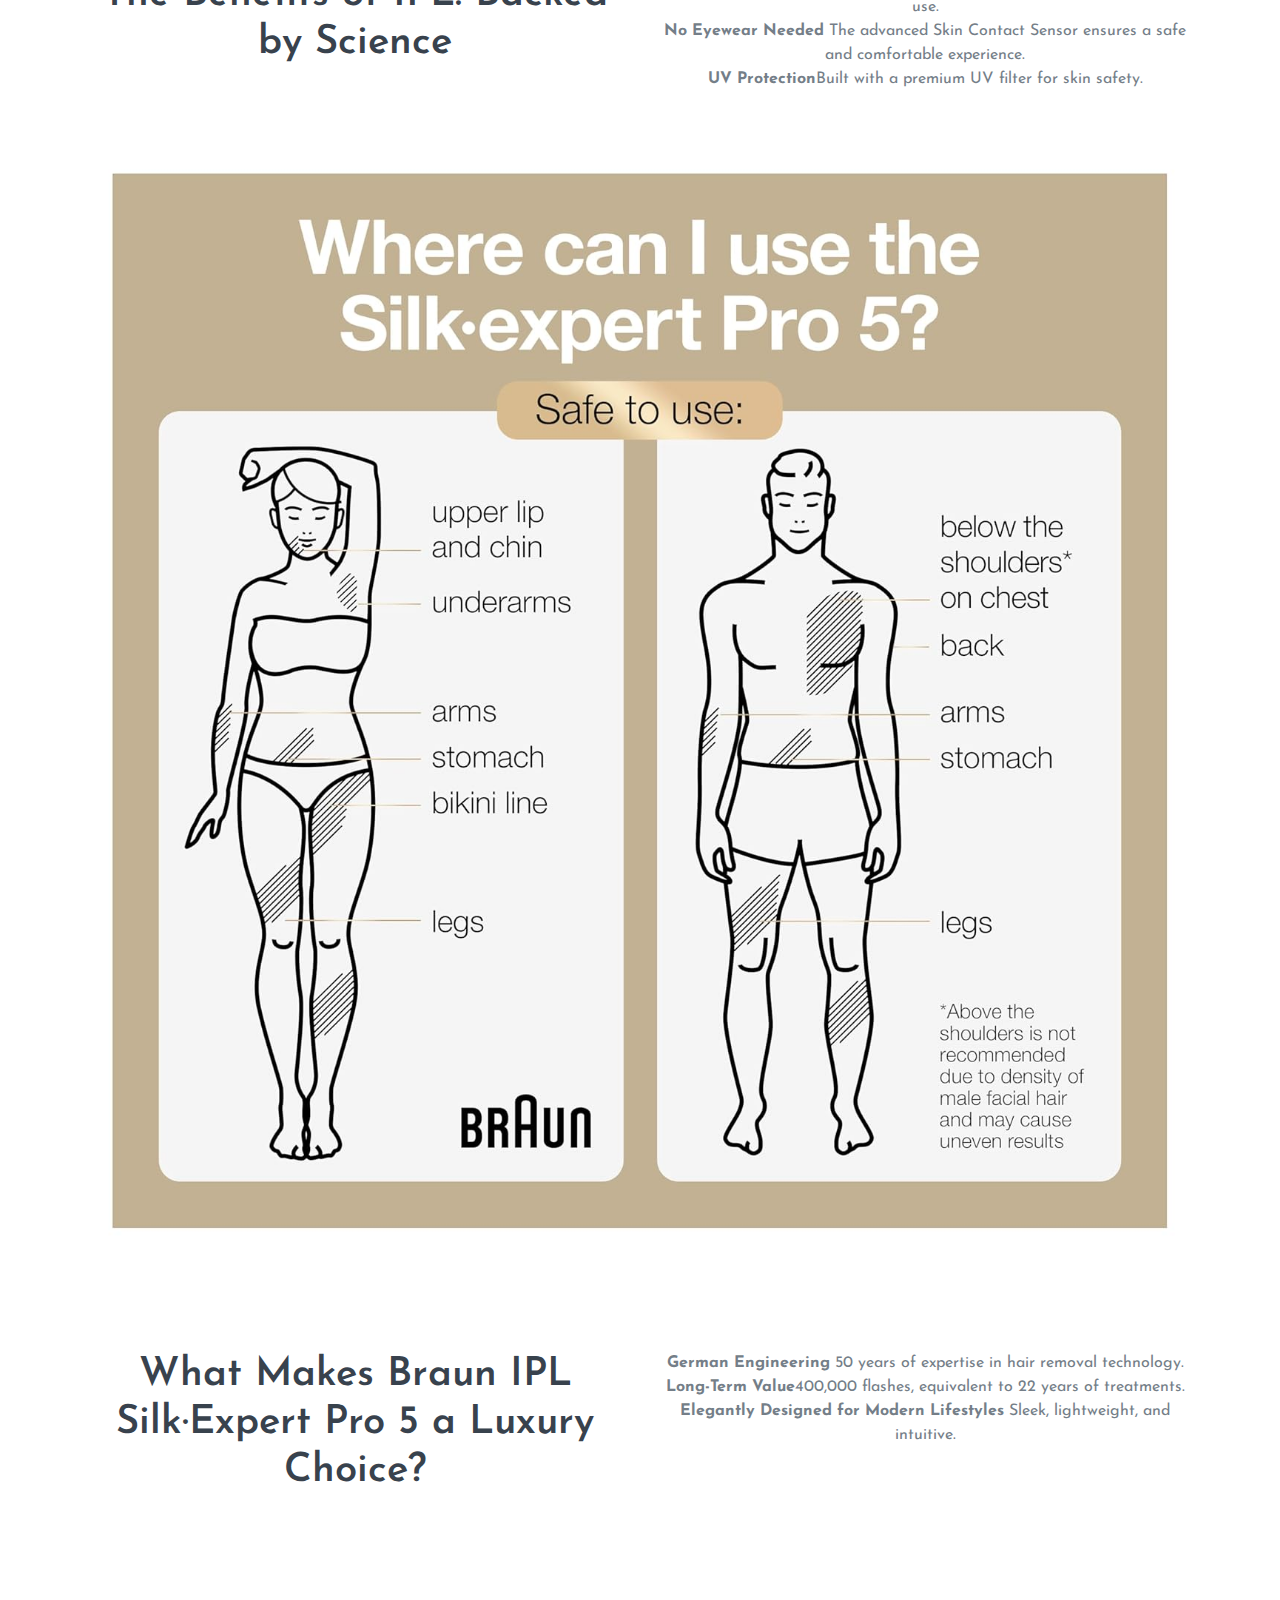
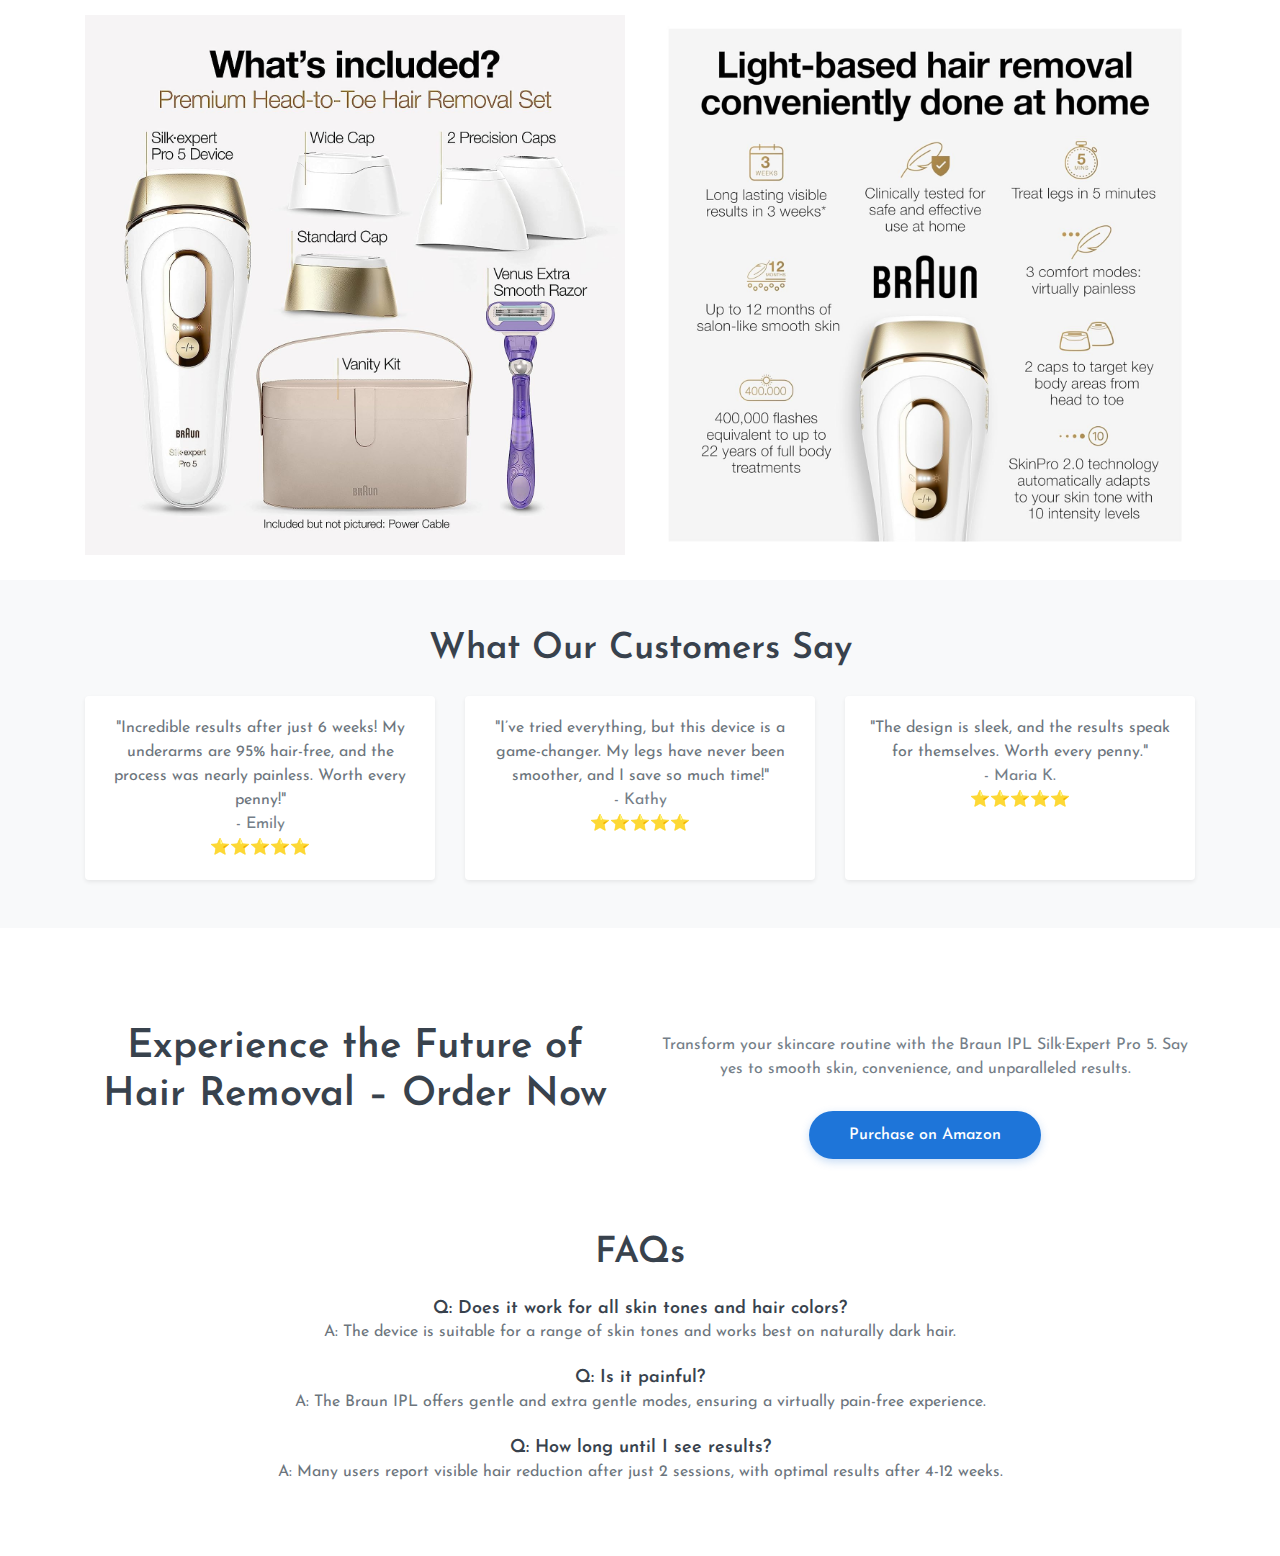
==== commit 1d8f7565: "analytics" ====
--- a/layouts/index.html
+++ b/layouts/index.html
@@ -28,6 +28,15 @@
     
     <!--====== Style CSS ======-->
     <link rel="stylesheet" href="/css/style.css">
+
+    <script async src="https://www.googletagmanager.com/gtag/js?id=G-MY55KFFT84"></script>
+    <script>
+        window.dataLayer = window.dataLayer || [];
+        function gtag() { dataLayer.push(arguments); }
+        gtag('js', new Date());
+
+        gtag('config', 'G-MY55KFFT84');
+    </script>
     
 </head>
 
@@ -107,7 +116,7 @@
             <div class="container">
                 <div class="row align-items-center">
                     <div class="col-lg-6">
-                        <div class="header_hero_content">
+                        <div class="header_hero_content text-center">
                             <h2 class="header_title">Discover the <span>Braun IPL Silk·Expert Pro 5</span>Your Gateway to <span>Salon-Like</span> Smoothness at Home</h2>
                             <p>Say goodbye to expensive salon visits and hello to professional-grade hair removal in the comfort of your home. </p>
                             <a href="https://www.amazon.com/dp/B09WQRVPYP" class="main-btn">Purchase on Amazon</a>
@@ -242,10 +251,10 @@
                     </div>
                 </div>
                 <div class="col-lg-6 col-md-9">
-                    <div class="section_title  pb-25">
+                    <div class="section_title  pb-25 text-center">
                         <ol>
-                            <li><strong>Dermatologist-Tested</strong>Trusted by professionals and proven safe for home use.</li>
-                            <li><strong>No Eyewear Needed</strong>The advanced Skin Contact Sensor ensures a safe and comfortable experience.</li>
+                            <li><strong>Dermatologist-Tested</strong> Trusted by professionals and proven safe for home use.</li>
+                            <li><strong>No Eyewear Needed</strong> The advanced Skin Contact Sensor ensures a safe and comfortable experience.</li>
                             <li><strong>UV Protection</strong>Built with a premium UV filter for skin safety.</li>
                         </ol>
                     </div>
@@ -272,9 +281,9 @@
                     </div>
                 </div>
                 <div class="col-lg-6 col-md-9">
-                    <div class="section_title  pb-25">
+                    <div class="section_title  pb-25 text-center">
                         <ol>
-                            <li><strong>German Engineering</strong>50 years of expertise in hair removal technology.</li>
+                            <li><strong>German Engineering</strong> 50 years of expertise in hair removal technology.</li>
                             <li><strong>Long-Term Value</strong>400,000 flashes, equivalent to 22 years of treatments.</li>
                             <li><strong>Elegantly Designed for Modern Lifestyles</strong> Sleek, lightweight, and intuitive.</li>
                         </ol>
@@ -347,11 +356,11 @@
             <div class="row justify-content-center">
                 <div class="col-lg-6 col-md-9">
                     <div class="section_title text-center pb-25">
-                        <h4 class="title">Experience the Future of Hair Removal – Order Now</h4>
-                    </div>
-                </div>
-                <div class="col-lg-6 col-md-9">
-                    <div class="section_title  pb-25">
+                        <h4 class="title text-center">Experience the Future of Hair Removal – Order Now</h4>
+                    </div>
+                </div>
+                <div class="col-lg-6 col-md-9">
+                    <div class="section_title  pb-25 text-center">
                         <p >Transform your skincare routine with the Braun IPL Silk·Expert Pro 5. Say yes to smooth skin, convenience, and unparalleled results.</p>
                         <a href="https://www.amazon.com/dp/B09WQRVPYP" class="main-btn mt-30 text-center">Purchase on Amazon</a>
                     </div>
@@ -365,15 +374,15 @@
     <section id="faqs" class="py-5">
         <div class="container">
             <h2 class="fw-bold text-center mb-4">FAQs</h2>
-            <div class="mb-4">
+            <div class="mb-4 text-center">
                 <h5 class="fw-bold">Q: Does it work for all skin tones and hair colors?</h5>
                 <p class="text-muted">A: The device is suitable for a range of skin tones and works best on naturally dark hair.</p>
             </div>
-            <div class="mb-4">
+            <div class="mb-4 text-center">
                 <h5 class="fw-bold">Q: Is it painful?</h5>
                 <p class="text-muted">A: The Braun IPL offers gentle and extra gentle modes, ensuring a virtually pain-free experience.</p>
             </div>
-            <div>
+            <div class="mb-4 text-center">
                 <h5 class="fw-bold">Q: How long until I see results?</h5>
                 <p class="text-muted">A: Many users report visible hair reduction after just 2 sessions, with optimal results after 4-12 weeks.</p>
             </div>
--- a/css/default.css
+++ b/css/default.css
@@ -0,0 +1,933 @@
+/* Deafult Margin & Padding */
+/*-- Margin Top --*/
+.mt-5 {
+	margin-top: 5px;
+}
+.mt-10 {
+	margin-top: 10px;
+}
+.mt-15 {
+	margin-top: 15px;
+}
+.mt-20 {
+	margin-top: 20px;
+}
+.mt-25 {
+	margin-top: 25px;
+}
+.mt-30 {
+	margin-top: 30px;
+}
+.mt-35 {
+	margin-top: 35px;
+}
+.mt-40 {
+	margin-top: 40px;
+}
+.mt-45 {
+	margin-top: 45px;
+}
+.mt-50 {
+	margin-top: 50px;
+}
+.mt-55 {
+	margin-top: 55px;
+}
+.mt-60 {
+	margin-top: 60px;
+}
+.mt-65 {
+	margin-top: 65px;
+}
+.mt-70 {
+	margin-top: 70px;
+}
+.mt-75 {
+	margin-top: 75px;
+}
+.mt-80 {
+	margin-top: 80px;
+}
+.mt-85 {
+	margin-top: 85px;
+}
+.mt-90 {
+	margin-top: 90px;
+}
+.mt-95 {
+	margin-top: 95px;
+}
+.mt-100 {
+	margin-top: 100px;
+}
+.mt-105 {
+	margin-top: 105px;
+}
+.mt-110 {
+	margin-top: 110px;
+}
+.mt-115 {
+	margin-top: 115px;
+}
+.mt-120 {
+	margin-top: 120px;
+}
+.mt-125 {
+	margin-top: 125px;
+}
+.mt-130 {
+	margin-top: 130px;
+}
+.mt-135 {
+	margin-top: 135px;
+}
+.mt-140 {
+	margin-top: 140px;
+}
+.mt-145 {
+	margin-top: 145px;
+}
+.mt-150 {
+	margin-top: 150px;
+}
+.mt-155 {
+	margin-top: 155px;
+}
+.mt-160 {
+	margin-top: 160px;
+}
+.mt-165 {
+	margin-top: 165px;
+}
+.mt-170 {
+	margin-top: 170px;
+}
+.mt-175 {
+	margin-top: 175px;
+}
+.mt-180 {
+	margin-top: 180px;
+}
+.mt-185 {
+	margin-top: 185px;
+}
+.mt-190 {
+	margin-top: 190px;
+}
+.mt-195 {
+	margin-top: 195px;
+}
+.mt-200 {
+	margin-top: 200px;
+}
+/*-- Margin Bottom --*/
+
+.mb-5 {
+	margin-bottom: 5px;
+}
+.mb-10 {
+	margin-bottom: 10px;
+}
+.mb-15 {
+	margin-bottom: 15px;
+}
+.mb-20 {
+	margin-bottom: 20px;
+}
+.mb-25 {
+	margin-bottom: 25px;
+}
+.mb-30 {
+	margin-bottom: 30px;
+}
+.mb-35 {
+	margin-bottom: 35px;
+}
+.mb-40 {
+	margin-bottom: 40px;
+}
+.mb-45 {
+	margin-bottom: 45px;
+}
+.mb-50 {
+	margin-bottom: 50px;
+}
+.mb-55 {
+	margin-bottom: 55px;
+}
+.mb-60 {
+	margin-bottom: 60px;
+}
+.mb-65 {
+	margin-bottom: 65px;
+}
+.mb-70 {
+	margin-bottom: 70px;
+}
+.mb-75 {
+	margin-bottom: 75px;
+}
+.mb-80 {
+	margin-bottom: 80px;
+}
+.mb-85 {
+	margin-bottom: 85px;
+}
+.mb-90 {
+	margin-bottom: 90px;
+}
+.mb-95 {
+	margin-bottom: 95px;
+}
+.mb-100 {
+	margin-bottom: 100px;
+}
+.mb-105 {
+	margin-bottom: 105px;
+}
+.mb-110 {
+	margin-bottom: 110px;
+}
+.mb-115 {
+	margin-bottom: 115px;
+}
+.mb-120 {
+	margin-bottom: 120px;
+}
+.mb-125 {
+	margin-bottom: 125px;
+}
+.mb-130 {
+	margin-bottom: 130px;
+}
+.mb-135 {
+	margin-bottom: 135px;
+}
+.mb-140 {
+	margin-bottom: 140px;
+}
+.mb-145 {
+	margin-bottom: 145px;
+}
+.mb-150 {
+	margin-bottom: 150px;
+}
+.mb-155 {
+	margin-bottom: 155px;
+}
+.mb-160 {
+	margin-bottom: 160px;
+}
+.mb-165 {
+	margin-bottom: 165px;
+}
+.mb-170 {
+	margin-bottom: 170px;
+}
+.mb-175 {
+	margin-bottom: 175px;
+}
+.mb-180 {
+	margin-bottom: 180px;
+}
+.mb-185 {
+	margin-bottom: 185px;
+}
+.mb-190 {
+	margin-bottom: 190px;
+}
+.mb-195 {
+	margin-bottom: 195px;
+}
+.mb-200 {
+	margin-bottom: 200px;
+}
+/*-- margin left --*/
+.ml-5 {
+	margin-left: 5px;
+}
+.ml-10 {
+	margin-left: 10px;
+}
+.ml-15 {
+	margin-left: 15px;
+}
+.ml-20 {
+	margin-left: 20px;
+}
+.ml-25 {
+	margin-left: 25px;
+}
+.ml-30 {
+	margin-left: 30px;
+}
+.ml-35 {
+	margin-left: 35px;
+}
+.ml-40 {
+	margin-left: 40px;
+}
+.ml-45 {
+	margin-left: 45px;
+}
+.ml-50 {
+	margin-left: 50px;
+}
+.ml-55 {
+	margin-left: 55px;
+}
+.ml-60 {
+	margin-left: 60px;
+}
+.ml-65 {
+	margin-left: 65px;
+}
+.ml-70 {
+	margin-left: 70px;
+}
+.ml-75 {
+	margin-left: 75px;
+}
+.ml-80 {
+	margin-left: 80px;
+}
+.ml-85 {
+	margin-left: 85px;
+}
+.ml-90 {
+	margin-left: 90px;
+}
+.ml-95 {
+	margin-left: 95px;
+}
+.ml-100 {
+	margin-left: 100px;
+}
+.ml-105 {
+	margin-left: 105px;
+}
+.ml-110 {
+	margin-left: 110px;
+}
+.ml-115 {
+	margin-left: 115px;
+}
+.ml-120 {
+	margin-left: 120px;
+}
+.ml-125 {
+	margin-left: 125px;
+}
+.ml-130 {
+	margin-left: 130px;
+}
+.ml-135 {
+	margin-left: 135px;
+}
+.ml-140 {
+	margin-left: 140px;
+}
+.ml-145 {
+	margin-left: 145px;
+}
+.ml-150 {
+	margin-left: 150px;
+}
+.ml-155 {
+	margin-left: 155px;
+}
+.ml-160 {
+	margin-left: 160px;
+}
+.ml-165 {
+	margin-left: 165px;
+}
+.ml-170 {
+	margin-left: 170px;
+}
+.ml-175 {
+	margin-left: 175px;
+}
+.ml-180 {
+	margin-left: 180px;
+}
+.ml-185 {
+	margin-left: 185px;
+}
+.ml-190 {
+	margin-left: 190px;
+}
+.ml-195 {
+	margin-left: 195px;
+}
+.ml-200 {
+	margin-left: 200px;
+}
+/*-- margin right --*/
+.mr-5 {
+	margin-right: 5px;
+}
+.mr-10 {
+	margin-right: 10px;
+}
+.mr-15 {
+	margin-right: 15px;
+}
+.mr-20 {
+	margin-right: 20px;
+}
+.mr-25 {
+	margin-right: 25px;
+}
+.mr-30 {
+	margin-right: 30px;
+}
+.mr-35 {
+	margin-right: 35px;
+}
+.mr-40 {
+	margin-right: 40px;
+}
+.mr-45 {
+	margin-right: 45px;
+}
+.mr-50 {
+	margin-right: 50px;
+}
+.mr-55 {
+	margin-right: 55px;
+}
+.mr-60 {
+	margin-right: 60px;
+}
+.mr-65 {
+	margin-right: 65px;
+}
+.mr-70 {
+	margin-right: 70px;
+}
+.mr-75 {
+	margin-right: 75px;
+}
+.mr-80 {
+	margin-right: 80px;
+}
+.mr-85 {
+	margin-right: 85px;
+}
+.mr-90 {
+	margin-right: 90px;
+}
+.mr-95 {
+	margin-right: 95px;
+}
+.mr-100 {
+	margin-right: 100px;
+}
+.mr-105 {
+	margin-right: 105px;
+}
+.mr-110 {
+	margin-right: 110px;
+}
+.mr-115 {
+	margin-right: 115px;
+}
+.mr-120 {
+	margin-right: 120px;
+}
+.mr-125 {
+	margin-right: 125px;
+}
+.mr-130 {
+	margin-right: 130px;
+}
+.mr-135 {
+	margin-right: 135px;
+}
+.mr-140 {
+	margin-right: 140px;
+}
+.mr-145 {
+	margin-right: 145px;
+}
+.mr-150 {
+	margin-right: 150px;
+}
+.mr-155 {
+	margin-right: 155px;
+}
+.mr-160 {
+	margin-right: 160px;
+}
+.mr-165 {
+	margin-right: 165px;
+}
+.mr-170 {
+	margin-right: 170px;
+}
+.mr-175 {
+	margin-right: 175px;
+}
+.mr-180 {
+	margin-right: 180px;
+}
+.mr-185 {
+	margin-right: 185px;
+}
+.mr-190 {
+	margin-right: 190px;
+}
+.mr-195 {
+	margin-right: 195px;
+}
+.mr-200 {
+	margin-right: 200px;
+}
+
+
+/*-- Padding Top --*/
+
+.pt-5 {
+	padding-top: 5px;
+}
+.pt-10 {
+	padding-top: 10px;
+}
+.pt-15 {
+	padding-top: 15px;
+}
+.pt-20 {
+	padding-top: 20px;
+}
+.pt-25 {
+	padding-top: 25px;
+}
+.pt-30 {
+	padding-top: 30px;
+}
+.pt-35 {
+	padding-top: 35px;
+}
+.pt-40 {
+	padding-top: 40px;
+}
+.pt-45 {
+	padding-top: 45px;
+}
+.pt-50 {
+	padding-top: 50px;
+}
+.pt-55 {
+	padding-top: 55px;
+}
+.pt-60 {
+	padding-top: 60px;
+}
+.pt-65 {
+	padding-top: 65px;
+}
+.pt-70 {
+	padding-top: 70px;
+}
+.pt-75 {
+	padding-top: 75px;
+}
+.pt-80 {
+	padding-top: 80px;
+}
+.pt-85 {
+	padding-top: 85px;
+}
+.pt-90 {
+	padding-top: 90px;
+}
+.pt-95 {
+	padding-top: 95px;
+}
+.pt-100 {
+	padding-top: 100px;
+}
+.pt-105 {
+	padding-top: 105px;
+}
+.pt-110 {
+	padding-top: 110px;
+}
+.pt-115 {
+	padding-top: 115px;
+}
+.pt-120 {
+	padding-top: 120px;
+}
+.pt-125 {
+	padding-top: 125px;
+}
+.pt-130 {
+	padding-top: 130px;
+}
+.pt-135 {
+	padding-top: 135px;
+}
+.pt-140 {
+	padding-top: 140px;
+}
+.pt-145 {
+	padding-top: 145px;
+}
+.pt-150 {
+	padding-top: 150px;
+}
+.pt-155 {
+	padding-top: 155px;
+}
+.pt-160 {
+	padding-top: 160px;
+}
+.pt-165 {
+	padding-top: 165px;
+}
+.pt-170 {
+	padding-top: 170px;
+}
+.pt-175 {
+	padding-top: 175px;
+}
+.pt-180 {
+	padding-top: 180px;
+}
+.pt-185 {
+	padding-top: 185px;
+}
+.pt-190 {
+	padding-top: 190px;
+}
+.pt-195 {
+	padding-top: 195px;
+}
+.pt-200 {
+	padding-top: 200px;
+}
+/*-- Padding Bottom --*/
+
+.pb-5 {
+	padding-bottom: 5px;
+}
+.pb-10 {
+	padding-bottom: 10px;
+}
+.pb-15 {
+	padding-bottom: 15px;
+}
+.pb-20 {
+	padding-bottom: 20px;
+}
+.pb-25 {
+	padding-bottom: 25px;
+}
+.pb-30 {
+	padding-bottom: 30px;
+}
+.pb-35 {
+	padding-bottom: 35px;
+}
+.pb-40 {
+	padding-bottom: 40px;
+}
+.pb-45 {
+	padding-bottom: 45px;
+}
+.pb-50 {
+	padding-bottom: 50px;
+}
+.pb-55 {
+	padding-bottom: 55px;
+}
+.pb-60 {
+	padding-bottom: 60px;
+}
+.pb-65 {
+	padding-bottom: 65px;
+}
+.pb-70 {
+	padding-bottom: 70px;
+}
+.pb-75 {
+	padding-bottom: 75px;
+}
+.pb-80 {
+	padding-bottom: 80px;
+}
+.pb-85 {
+	padding-bottom: 85px;
+}
+.pb-90 {
+	padding-bottom: 90px;
+}
+.pb-95 {
+	padding-bottom: 95px;
+}
+.pb-100 {
+	padding-bottom: 100px;
+}
+.pb-105 {
+	padding-bottom: 105px;
+}
+.pb-110 {
+	padding-bottom: 110px;
+}
+.pb-115 {
+	padding-bottom: 115px;
+}
+.pb-120 {
+	padding-bottom: 120px;
+}
+.pb-125 {
+	padding-bottom: 125px;
+}
+.pb-130 {
+	padding-bottom: 130px;
+}
+.pb-135 {
+	padding-bottom: 135px;
+}
+.pb-140 {
+	padding-bottom: 140px;
+}
+.pb-145 {
+	padding-bottom: 145px;
+}
+.pb-150 {
+	padding-bottom: 150px;
+}
+.pb-155 {
+	padding-bottom: 155px;
+}
+.pb-160 {
+	padding-bottom: 160px;
+}
+.pb-165 {
+	padding-bottom: 165px;
+}
+.pb-170 {
+	padding-bottom: 170px;
+}
+.pb-175 {
+	padding-bottom: 175px;
+}
+.pb-180 {
+	padding-bottom: 180px;
+}
+.pb-185 {
+	padding-bottom: 185px;
+}
+.pb-190 {
+	padding-bottom: 190px;
+}
+.pb-195 {
+	padding-bottom: 195px;
+}
+.pb-200 {
+	padding-bottom: 200px;
+}
+
+/*-- Padding left --*/
+
+.pl-0 {
+	padding-left: 0px;
+}
+.pl-5 {
+	padding-left: 5px;
+}
+.pl-10 {
+	padding-left: 10px;
+}
+.pl-15 {
+	padding-left: 15px;
+}
+.pl-20 {
+	padding-left: 20px;
+}
+.pl-25 {
+	padding-left: 25px;
+}
+.pl-30 {
+	padding-left: 30px;
+}
+.pl-35 {
+	padding-left: 35px;
+}
+.pl-40 {
+	padding-left: 40px;
+}
+.pl-45 {
+	padding-left: 45px;
+}
+.pl-50 {
+	padding-left: 50px;
+}
+.pl-55 {
+	padding-left: 55px;
+}
+.pl-60 {
+	padding-left: 60px;
+}
+.pl-65 {
+	padding-left: 65px;
+}
+.pl-70 {
+	padding-left: 70px;
+}
+.pl-75 {
+	padding-left: 75px;
+}
+.pl-80 {
+	padding-left: 80px;
+}
+.pl-85 {
+	padding-left: 85px;
+}
+.pl-90 {
+	padding-left: 90px;
+}
+.pl-100 {
+	padding-left: 100px;
+}
+.pl-105 {
+	padding-left: 105px;
+}
+.pl-110 {
+	padding-left: 110px;
+}
+.pl-115 {
+	padding-left: 115px;
+}
+.pl-120 {
+	padding-left: 120px;
+}
+.pl-125 {
+	padding-left: 125px;
+}
+/*-- Padding right --*/
+
+.pr-0 {
+	padding-right: 0px;
+}
+.pr-5 {
+	padding-right: 5px;
+}
+.pr-10 {
+	padding-right: 10px;
+}
+.pr-15 {
+	padding-right: 15px;
+}
+.pr-20 {
+	padding-right: 20px;
+}
+.pr-25 {
+	padding-right: 25px;
+}
+.pr-30 {
+	padding-right: 30px;
+}
+.pr-35 {
+	padding-right: 35px;
+}
+.pr-40 {
+	padding-right: 40px;
+}
+.pr-45 {
+	padding-right: 45px;
+}
+.pr-50 {
+	padding-right: 50px;
+}
+.pr-55 {
+	padding-right: 55px;
+}
+.pr-60 {
+	padding-right: 60px;
+}
+.pr-65 {
+	padding-right: 65px;
+}
+.pr-70 {
+	padding-right: 70px;
+}
+.pr-75 {
+	padding-right: 75px;
+}
+.pr-80 {
+	padding-right: 80px;
+}
+.pr-85 {
+	padding-right: 85px;
+}
+.pr-90 {
+	padding-right: 90px;
+}
+.pr-95 {
+	padding-right: 95px;
+}
+.pr-100 {
+	padding-right: 100px;
+}
+.pr-105 {
+	padding-right: 105px;
+}
+/* Background Color */
+
+.gray-bg {
+	background: #f6f6f6;
+}
+.white-bg {
+	background: #fff;
+}
+.black-bg {
+	background: #222;
+}
+/* Color */
+
+.white {
+	color: #fff;
+}
+.black {
+	color: #222;
+}
+/* black overlay */
+
+[data-overlay] {
+	position: relative;
+}
+[data-overlay]::before {
+	background: #000 none repeat scroll 0 0;
+	content: "";
+	height: 100%;
+	left: 0;
+	position: absolute;
+	top: 0;
+	width: 100%;
+	z-index: 1;
+}
+[data-overlay="3"]::before {
+	opacity: 0.3;
+}
+[data-overlay="4"]::before {
+	opacity: 0.4;
+}
+[data-overlay="5"]::before {
+	opacity: 0.5;
+}
+[data-overlay="6"]::before {
+	opacity: 0.6;
+}
+[data-overlay="7"]::before {
+	opacity: 0.7;
+}
+[data-overlay="8"]::before {
+	opacity: 0.8;
+}
+[data-overlay="9"]::before {
+	opacity: 0.9;
+}--- a/css/style.css
+++ b/css/style.css
@@ -0,0 +1,1003 @@
+/*-----------------------------------------------------------------------------------
+
+    Template Name: Producto - Single Product Landing Page Template
+    Template URI: uideck.com/templates/producto
+    Author: UIdeck
+    Author URI: uideck.com
+    Version: 1.0
+
+-----------------------------------------------------------------------------------
+
+    CSS INDEX
+    ===================
+
+    01. Theme default CSS
+	02. Header
+    03. Hero
+	04. Footer
+
+-----------------------------------------------------------------------------------*/
+/*===========================
+       01.COMMON css 
+===========================*/
+@import url("https://fonts.googleapis.com/css?family=Josefin+Sans:300,400,600,700&display=swap");
+body {
+  font-family: "Josefin Sans", sans-serif;
+  font-weight: normal;
+  font-style: normal;
+  color: #747E88; }
+
+* {
+  margin: 0;
+  padding: 0;
+  -webkit-box-sizing: border-box;
+  -moz-box-sizing: border-box;
+  box-sizing: border-box; }
+
+img {
+  max-width: 100%; }
+
+a:focus,
+input:focus,
+textarea:focus,
+button:focus {
+  text-decoration: none;
+  outline: none; }
+
+a:focus,
+a:hover {
+  text-decoration: none; }
+
+i,
+span,
+a {
+  display: inline-block; }
+
+audio,
+canvas,
+iframe,
+img,
+svg,
+video {
+  vertical-align: middle; }
+
+h1,
+h2,
+h3,
+h4,
+h5,
+h6 {
+  font-family: "Josefin Sans", sans-serif;
+  font-weight: 600;
+  color: #38424D;
+  margin: 0px; }
+
+h1 {
+  font-size: 48px; }
+
+h2 {
+  font-size: 36px; }
+
+h3 {
+  font-size: 28px; }
+
+h4 {
+  font-size: 22px; }
+
+h5 {
+  font-size: 18px; }
+
+h6 {
+  font-size: 16px; }
+
+ul, ol {
+  margin: 0px;
+  padding: 0px;
+  list-style-type: none; }
+
+p {
+  font-size: 16px;
+  font-weight: 400;
+  line-height: 24px;
+  color: #747E88;
+  margin: 0px; }
+
+.bg_cover {
+  background-position: center center;
+  background-size: cover;
+  background-repeat: no-repeat;
+  width: 100%;
+  height: 100%; }
+
+/*===== All Button Style =====*/
+.main-btn {
+  display: inline-block;
+  font-weight: 500;
+  text-align: center;
+  white-space: nowrap;
+  vertical-align: middle;
+  -webkit-user-select: none;
+  -moz-user-select: none;
+  -ms-user-select: none;
+  user-select: none;
+  border: 0;
+  padding: 0 40px;
+  font-size: 16px;
+  line-height: 48px;
+  border-radius: 50px;
+  color: #fff;
+  cursor: pointer;
+  z-index: 5;
+  -webkit-transition: all 0.4s ease-out 0s;
+  -moz-transition: all 0.4s ease-out 0s;
+  -ms-transition: all 0.4s ease-out 0s;
+  -o-transition: all 0.4s ease-out 0s;
+  transition: all 0.4s ease-out 0s;
+  background-color: #1E75D9;
+  -webkit-box-shadow: 0px 3px 8px 0px rgba(30, 117, 217, 0.25);
+  -moz-box-shadow: 0px 3px 8px 0px rgba(30, 117, 217, 0.25);
+  box-shadow: 0px 3px 8px 0px rgba(30, 117, 217, 0.25); }
+  .main-btn:hover {
+    background-color: rgba(30, 117, 217, 0.6);
+    color: #fff; }
+  .main-btn.main-btn-2 {
+    background-color: #fff;
+    color: #1E75D9;
+    border-color: #1E75D9; }
+    .main-btn.main-btn-2:hover {
+      background-color: #1E75D9;
+      border-color: #1E75D9;
+      color: #fff; }
+
+/*===== All Section Title Style =====*/
+.section_title .title {
+  font-size: 40px; }
+  @media (max-width: 767px) {
+    .section_title .title {
+      font-size: 24px; } }
+.section_title p {
+  margin-top: 10px; }
+
+/*===== All Slick Slide Outline Style =====*/
+.slick-slide {
+  outline: 0; }
+
+/*===== All Preloader Style =====*/
+.preloader {
+  /* Body Overlay */
+  position: fixed;
+  top: 0;
+  left: 0;
+  display: table;
+  height: 100%;
+  width: 100%;
+  /* Change Background Color */
+  background: #fff;
+  z-index: 99999; }
+  .preloader .loader {
+    display: table-cell;
+    vertical-align: middle;
+    text-align: center; }
+    .preloader .loader .ytp-spinner {
+      position: absolute;
+      left: 50%;
+      top: 50%;
+      width: 64px;
+      margin-left: -32px;
+      z-index: 18;
+      pointer-events: none; }
+      .preloader .loader .ytp-spinner .ytp-spinner-container {
+        pointer-events: none;
+        position: absolute;
+        width: 100%;
+        padding-bottom: 100%;
+        top: 50%;
+        left: 50%;
+        margin-top: -50%;
+        margin-left: -50%;
+        -webkit-animation: ytp-spinner-linspin 1568.23529647ms linear infinite;
+        -moz-animation: ytp-spinner-linspin 1568.23529647ms linear infinite;
+        -o-animation: ytp-spinner-linspin 1568.23529647ms linear infinite;
+        animation: ytp-spinner-linspin 1568.23529647ms linear infinite; }
+        .preloader .loader .ytp-spinner .ytp-spinner-container .ytp-spinner-rotator {
+          position: absolute;
+          width: 100%;
+          height: 100%;
+          -webkit-animation: ytp-spinner-easespin 5332ms cubic-bezier(0.4, 0, 0.2, 1) infinite both;
+          -moz-animation: ytp-spinner-easespin 5332ms cubic-bezier(0.4, 0, 0.2, 1) infinite both;
+          -o-animation: ytp-spinner-easespin 5332ms cubic-bezier(0.4, 0, 0.2, 1) infinite both;
+          animation: ytp-spinner-easespin 5332ms cubic-bezier(0.4, 0, 0.2, 1) infinite both; }
+          .preloader .loader .ytp-spinner .ytp-spinner-container .ytp-spinner-rotator .ytp-spinner-left {
+            position: absolute;
+            top: 0;
+            left: 0;
+            bottom: 0;
+            overflow: hidden;
+            right: 50%; }
+          .preloader .loader .ytp-spinner .ytp-spinner-container .ytp-spinner-rotator .ytp-spinner-right {
+            position: absolute;
+            top: 0;
+            right: 0;
+            bottom: 0;
+            overflow: hidden;
+            left: 50%; }
+    .preloader .loader .ytp-spinner-circle {
+      box-sizing: border-box;
+      position: absolute;
+      width: 200%;
+      height: 100%;
+      border-style: solid;
+      /* Spinner Color */
+      border-color: #1E75D9 #1E75D9 #f7f7fd;
+      border-radius: 50%;
+      border-width: 6px; }
+    .preloader .loader .ytp-spinner-left .ytp-spinner-circle {
+      left: 0;
+      right: -100%;
+      border-right-color: #f7f7fd;
+      -webkit-animation: ytp-spinner-left-spin 1333ms cubic-bezier(0.4, 0, 0.2, 1) infinite both;
+      -moz-animation: ytp-spinner-left-spin 1333ms cubic-bezier(0.4, 0, 0.2, 1) infinite both;
+      -o-animation: ytp-spinner-left-spin 1333ms cubic-bezier(0.4, 0, 0.2, 1) infinite both;
+      animation: ytp-spinner-left-spin 1333ms cubic-bezier(0.4, 0, 0.2, 1) infinite both; }
+    .preloader .loader .ytp-spinner-right .ytp-spinner-circle {
+      left: -100%;
+      right: 0;
+      border-left-color: #f7f7fd;
+      -webkit-animation: ytp-right-spin 1333ms cubic-bezier(0.4, 0, 0.2, 1) infinite both;
+      -moz-animation: ytp-right-spin 1333ms cubic-bezier(0.4, 0, 0.2, 1) infinite both;
+      -o-animation: ytp-right-spin 1333ms cubic-bezier(0.4, 0, 0.2, 1) infinite both;
+      animation: ytp-right-spin 1333ms cubic-bezier(0.4, 0, 0.2, 1) infinite both; }
+
+/* Preloader Animations */
+@-webkit-keyframes ytp-spinner-linspin {
+  to {
+    -webkit-transform: rotate(360deg);
+    -moz-transform: rotate(360deg);
+    -ms-transform: rotate(360deg);
+    -o-transform: rotate(360deg);
+    transform: rotate(360deg); } }
+@keyframes ytp-spinner-linspin {
+  to {
+    -webkit-transform: rotate(360deg);
+    -moz-transform: rotate(360deg);
+    -ms-transform: rotate(360deg);
+    -o-transform: rotate(360deg);
+    transform: rotate(360deg); } }
+@-webkit-keyframes ytp-spinner-easespin {
+  12.5% {
+    -webkit-transform: rotate(135deg);
+    -moz-transform: rotate(135deg);
+    -ms-transform: rotate(135deg);
+    -o-transform: rotate(135deg);
+    transform: rotate(135deg); }
+  25% {
+    -webkit-transform: rotate(270deg);
+    -moz-transform: rotate(270deg);
+    -ms-transform: rotate(270deg);
+    -o-transform: rotate(270deg);
+    transform: rotate(270deg); }
+  37.5% {
+    -webkit-transform: rotate(405deg);
+    -moz-transform: rotate(405deg);
+    -ms-transform: rotate(405deg);
+    -o-transform: rotate(405deg);
+    transform: rotate(405deg); }
+  50% {
+    -webkit-transform: rotate(540deg);
+    -moz-transform: rotate(540deg);
+    -ms-transform: rotate(540deg);
+    -o-transform: rotate(540deg);
+    transform: rotate(540deg); }
+  62.5% {
+    -webkit-transform: rotate(675deg);
+    -moz-transform: rotate(675deg);
+    -ms-transform: rotate(675deg);
+    -o-transform: rotate(675deg);
+    transform: rotate(675deg); }
+  75% {
+    -webkit-transform: rotate(810deg);
+    -moz-transform: rotate(810deg);
+    -ms-transform: rotate(810deg);
+    -o-transform: rotate(810deg);
+    transform: rotate(810deg); }
+  87.5% {
+    -webkit-transform: rotate(945deg);
+    -moz-transform: rotate(945deg);
+    -ms-transform: rotate(945deg);
+    -o-transform: rotate(945deg);
+    transform: rotate(945deg); }
+  to {
+    -webkit-transform: rotate(1080deg);
+    -moz-transform: rotate(1080deg);
+    -ms-transform: rotate(1080deg);
+    -o-transform: rotate(1080deg);
+    transform: rotate(1080deg); } }
+@keyframes ytp-spinner-easespin {
+  12.5% {
+    -webkit-transform: rotate(135deg);
+    -moz-transform: rotate(135deg);
+    -ms-transform: rotate(135deg);
+    -o-transform: rotate(135deg);
+    transform: rotate(135deg); }
+  25% {
+    -webkit-transform: rotate(270deg);
+    -moz-transform: rotate(270deg);
+    -ms-transform: rotate(270deg);
+    -o-transform: rotate(270deg);
+    transform: rotate(270deg); }
+  37.5% {
+    -webkit-transform: rotate(405deg);
+    -moz-transform: rotate(405deg);
+    -ms-transform: rotate(405deg);
+    -o-transform: rotate(405deg);
+    transform: rotate(405deg); }
+  50% {
+    -webkit-transform: rotate(540deg);
+    -moz-transform: rotate(540deg);
+    -ms-transform: rotate(540deg);
+    -o-transform: rotate(540deg);
+    transform: rotate(540deg); }
+  62.5% {
+    -webkit-transform: rotate(675deg);
+    -moz-transform: rotate(675deg);
+    -ms-transform: rotate(675deg);
+    -o-transform: rotate(675deg);
+    transform: rotate(675deg); }
+  75% {
+    -webkit-transform: rotate(810deg);
+    -moz-transform: rotate(810deg);
+    -ms-transform: rotate(810deg);
+    -o-transform: rotate(810deg);
+    transform: rotate(810deg); }
+  87.5% {
+    -webkit-transform: rotate(945deg);
+    -moz-transform: rotate(945deg);
+    -ms-transform: rotate(945deg);
+    -o-transform: rotate(945deg);
+    transform: rotate(945deg); }
+  to {
+    -webkit-transform: rotate(1080deg);
+    -moz-transform: rotate(1080deg);
+    -ms-transform: rotate(1080deg);
+    -o-transform: rotate(1080deg);
+    transform: rotate(1080deg); } }
+@-webkit-keyframes ytp-spinner-left-spin {
+  0% {
+    -webkit-transform: rotate(130deg);
+    -moz-transform: rotate(130deg);
+    -ms-transform: rotate(130deg);
+    -o-transform: rotate(130deg);
+    transform: rotate(130deg); }
+  50% {
+    -webkit-transform: rotate(-5deg);
+    -moz-transform: rotate(-5deg);
+    -ms-transform: rotate(-5deg);
+    -o-transform: rotate(-5deg);
+    transform: rotate(-5deg); }
+  to {
+    -webkit-transform: rotate(130deg);
+    -moz-transform: rotate(130deg);
+    -ms-transform: rotate(130deg);
+    -o-transform: rotate(130deg);
+    transform: rotate(130deg); } }
+@keyframes ytp-spinner-left-spin {
+  0% {
+    -webkit-transform: rotate(130deg);
+    -moz-transform: rotate(130deg);
+    -ms-transform: rotate(130deg);
+    -o-transform: rotate(130deg);
+    transform: rotate(130deg); }
+  50% {
+    -webkit-transform: rotate(-5deg);
+    -moz-transform: rotate(-5deg);
+    -ms-transform: rotate(-5deg);
+    -o-transform: rotate(-5deg);
+    transform: rotate(-5deg); }
+  to {
+    -webkit-transform: rotate(130deg);
+    -moz-transform: rotate(130deg);
+    -ms-transform: rotate(130deg);
+    -o-transform: rotate(130deg);
+    transform: rotate(130deg); } }
+@-webkit-keyframes ytp-right-spin {
+  0% {
+    -webkit-transform: rotate(-130deg);
+    -moz-transform: rotate(-130deg);
+    -ms-transform: rotate(-130deg);
+    -o-transform: rotate(-130deg);
+    transform: rotate(-130deg); }
+  50% {
+    -webkit-transform: rotate(5deg);
+    -moz-transform: rotate(5deg);
+    -ms-transform: rotate(5deg);
+    -o-transform: rotate(5deg);
+    transform: rotate(5deg); }
+  to {
+    -webkit-transform: rotate(-130deg);
+    -moz-transform: rotate(-130deg);
+    -ms-transform: rotate(-130deg);
+    -o-transform: rotate(-130deg);
+    transform: rotate(-130deg); } }
+@keyframes ytp-right-spin {
+  0% {
+    -webkit-transform: rotate(-130deg);
+    -moz-transform: rotate(-130deg);
+    -ms-transform: rotate(-130deg);
+    -o-transform: rotate(-130deg);
+    transform: rotate(-130deg); }
+  50% {
+    -webkit-transform: rotate(5deg);
+    -moz-transform: rotate(5deg);
+    -ms-transform: rotate(5deg);
+    -o-transform: rotate(5deg);
+    transform: rotate(5deg); }
+  to {
+    -webkit-transform: rotate(-130deg);
+    -moz-transform: rotate(-130deg);
+    -ms-transform: rotate(-130deg);
+    -o-transform: rotate(-130deg);
+    transform: rotate(-130deg); } }
+/*===========================
+        02.HEADER css 
+===========================*/
+/*===== NAVBAR =====*/
+.header_navbar {
+  position: absolute;
+  top: 0;
+  left: 0;
+  width: 100%;
+  z-index: 99;
+  -webkit-transition: all 0.3s ease-out 0s;
+  -moz-transition: all 0.3s ease-out 0s;
+  -ms-transition: all 0.3s ease-out 0s;
+  -o-transition: all 0.3s ease-out 0s;
+  transition: all 0.3s ease-out 0s; }
+
+.sticky {
+  position: fixed;
+  z-index: 999;
+  background-color: #fff;
+  -webkit-box-shadow: 0px 20px 50px 0px rgba(0, 0, 0, 0.05);
+  -moz-box-shadow: 0px 20px 50px 0px rgba(0, 0, 0, 0.05);
+  box-shadow: 0px 20px 50px 0px rgba(0, 0, 0, 0.05);
+  -webkit-transition: all 0.3s ease-out 0s;
+  -moz-transition: all 0.3s ease-out 0s;
+  -ms-transition: all 0.3s ease-out 0s;
+  -o-transition: all 0.3s ease-out 0s;
+  transition: all 0.3s ease-out 0s; }
+  .sticky .navbar {
+    padding: 10px 0; }
+
+.navbar {
+  padding: 25px 0;
+  border-radius: 5px;
+  position: relative;
+  -webkit-transition: all 0.3s ease-out 0s;
+  -moz-transition: all 0.3s ease-out 0s;
+  -ms-transition: all 0.3s ease-out 0s;
+  -o-transition: all 0.3s ease-out 0s;
+  transition: all 0.3s ease-out 0s; }
+
+.navbar-brand {
+  padding: 0; }
+
+.navbar-toggler {
+  padding: 0; }
+  .navbar-toggler .toggler-icon {
+    width: 30px;
+    height: 2px;
+    background-color: #38424D;
+    display: block;
+    margin: 5px 0;
+    position: relative;
+    -webkit-transition: all 0.3s ease-out 0s;
+    -moz-transition: all 0.3s ease-out 0s;
+    -ms-transition: all 0.3s ease-out 0s;
+    -o-transition: all 0.3s ease-out 0s;
+    transition: all 0.3s ease-out 0s; }
+  .navbar-toggler.active .toggler-icon:nth-of-type(1) {
+    -webkit-transform: rotate(45deg);
+    -moz-transform: rotate(45deg);
+    -ms-transform: rotate(45deg);
+    -o-transform: rotate(45deg);
+    transform: rotate(45deg);
+    top: 7px; }
+  .navbar-toggler.active .toggler-icon:nth-of-type(2) {
+    opacity: 0; }
+  .navbar-toggler.active .toggler-icon:nth-of-type(3) {
+    -webkit-transform: rotate(135deg);
+    -moz-transform: rotate(135deg);
+    -ms-transform: rotate(135deg);
+    -o-transform: rotate(135deg);
+    transform: rotate(135deg);
+    top: -7px; }
+
+@media only screen and (min-width: 768px) and (max-width: 991px) {
+  .navbar-collapse {
+    position: absolute;
+    top: 100%;
+    left: 0;
+    width: 100%;
+    background-color: #fff;
+    z-index: 9;
+    -webkit-box-shadow: 0px 15px 20px 0px rgba(34, 34, 34, 0.1);
+    -moz-box-shadow: 0px 15px 20px 0px rgba(34, 34, 34, 0.1);
+    box-shadow: 0px 15px 20px 0px rgba(34, 34, 34, 0.1);
+    padding: 5px 12px; } }
+@media (max-width: 767px) {
+  .navbar-collapse {
+    position: absolute;
+    top: 100%;
+    left: 0;
+    width: 100%;
+    background-color: #fff;
+    z-index: 9;
+    -webkit-box-shadow: 0px 15px 20px 0px rgba(34, 34, 34, 0.1);
+    -moz-box-shadow: 0px 15px 20px 0px rgba(34, 34, 34, 0.1);
+    box-shadow: 0px 15px 20px 0px rgba(34, 34, 34, 0.1);
+    padding: 5px 12px; } }
+
+.navbar-nav .nav-item {
+  margin-left: 45px;
+  position: relative; }
+  @media only screen and (min-width: 992px) and (max-width: 1199px) {
+    .navbar-nav .nav-item {
+      margin-left: 30px; } }
+  @media only screen and (min-width: 768px) and (max-width: 991px) {
+    .navbar-nav .nav-item {
+      margin: 0; } }
+  @media (max-width: 767px) {
+    .navbar-nav .nav-item {
+      margin: 0; } }
+  .navbar-nav .nav-item a {
+    font-size: 16px;
+    font-weight: 600;
+    color: #38424D;
+    -webkit-transition: all 0.3s ease-out 0s;
+    -moz-transition: all 0.3s ease-out 0s;
+    -ms-transition: all 0.3s ease-out 0s;
+    -o-transition: all 0.3s ease-out 0s;
+    transition: all 0.3s ease-out 0s;
+    padding: 5px 0;
+    position: relative; }
+    .navbar-nav .nav-item a::before {
+      position: absolute;
+      content: '';
+      width: 0;
+      height: 2px;
+      background-color: #38424D;
+      border-radius: 50px;
+      left: 110%;
+      left: 0;
+      bottom: 0;
+      -webkit-transition: all 0.3s ease-out 0s;
+      -moz-transition: all 0.3s ease-out 0s;
+      -ms-transition: all 0.3s ease-out 0s;
+      -o-transition: all 0.3s ease-out 0s;
+      transition: all 0.3s ease-out 0s; }
+      @media only screen and (min-width: 768px) and (max-width: 991px) {
+        .navbar-nav .nav-item a::before {
+          display: none; } }
+      @media (max-width: 767px) {
+        .navbar-nav .nav-item a::before {
+          display: none; } }
+    @media only screen and (min-width: 768px) and (max-width: 991px) {
+      .navbar-nav .nav-item a {
+        display: block;
+        padding: 4px 0; } }
+    @media (max-width: 767px) {
+      .navbar-nav .nav-item a {
+        display: block;
+        padding: 4px 0; } }
+  .navbar-nav .nav-item.active > a::before, .navbar-nav .nav-item:hover > a::before {
+    width: 100%; }
+  .navbar-nav .nav-item:hover .sub-menu {
+    top: 100%;
+    opacity: 1;
+    visibility: visible; }
+    @media only screen and (min-width: 768px) and (max-width: 991px) {
+      .navbar-nav .nav-item:hover .sub-menu {
+        top: 0; } }
+    @media (max-width: 767px) {
+      .navbar-nav .nav-item:hover .sub-menu {
+        top: 0; } }
+  .navbar-nav .nav-item .sub-menu {
+    width: 200px;
+    background-color: #fff;
+    -webkit-box-shadow: 0px 0px 20px 0px rgba(0, 0, 0, 0.1);
+    -moz-box-shadow: 0px 0px 20px 0px rgba(0, 0, 0, 0.1);
+    box-shadow: 0px 0px 20px 0px rgba(0, 0, 0, 0.1);
+    position: absolute;
+    top: 110%;
+    left: 0;
+    opacity: 0;
+    visibility: hidden;
+    -webkit-transition: all 0.3s ease-out 0s;
+    -moz-transition: all 0.3s ease-out 0s;
+    -ms-transition: all 0.3s ease-out 0s;
+    -o-transition: all 0.3s ease-out 0s;
+    transition: all 0.3s ease-out 0s; }
+    @media only screen and (min-width: 768px) and (max-width: 991px) {
+      .navbar-nav .nav-item .sub-menu {
+        position: relative;
+        width: 100%;
+        top: 0;
+        display: none;
+        opacity: 1;
+        visibility: visible; } }
+    @media (max-width: 767px) {
+      .navbar-nav .nav-item .sub-menu {
+        position: relative;
+        width: 100%;
+        top: 0;
+        display: none;
+        opacity: 1;
+        visibility: visible; } }
+    .navbar-nav .nav-item .sub-menu li {
+      display: block; }
+      .navbar-nav .nav-item .sub-menu li a {
+        display: block;
+        padding: 8px 20px;
+        color: #222; }
+        .navbar-nav .nav-item .sub-menu li a.active, .navbar-nav .nav-item .sub-menu li a:hover {
+          padding-left: 25px;
+          color: #1E75D9; }
+.navbar-nav .sub-nav-toggler {
+  display: none; }
+  @media only screen and (min-width: 768px) and (max-width: 991px) {
+    .navbar-nav .sub-nav-toggler {
+      display: block;
+      position: absolute;
+      right: 0;
+      top: 0;
+      background: none;
+      color: #222;
+      font-size: 18px;
+      border: 0;
+      width: 30px;
+      height: 30px; } }
+  @media (max-width: 767px) {
+    .navbar-nav .sub-nav-toggler {
+      display: block;
+      position: absolute;
+      right: 0;
+      top: 0;
+      background: none;
+      color: #222;
+      font-size: 18px;
+      border: 0;
+      width: 30px;
+      height: 30px; } }
+  .navbar-nav .sub-nav-toggler span {
+    width: 8px;
+    height: 8px;
+    border-left: 1px solid #222;
+    border-bottom: 1px solid #222;
+    -webkit-transform: rotate(-45deg);
+    -moz-transform: rotate(-45deg);
+    -ms-transform: rotate(-45deg);
+    -o-transform: rotate(-45deg);
+    transform: rotate(-45deg);
+    position: relative;
+    top: -5px; }
+
+/*===== HEADER HERO =====*/
+.header_hero {
+  position: relative;
+  z-index: 5;
+  background-position: bottom center;
+  overflow: hidden;
+  padding-top: 70px;
+  height: 800px; }
+  @media only screen and (min-width: 1400px) {
+    .header_hero {
+      height: 900px; } }
+  @media only screen and (min-width: 992px) and (max-width: 1199px) {
+    .header_hero {
+      height: 700px; } }
+  @media only screen and (min-width: 768px) and (max-width: 991px) {
+    .header_hero {
+      height: auto; } }
+  @media (max-width: 767px) {
+    .header_hero {
+      height: auto; } }
+
+.header_image,
+.header_shape {
+  position: absolute;
+  top: 0;
+  right: 0;
+  width: 40%;
+  height: 100%;
+  background-position: left bottom; }
+
+.header_image {
+  z-index: 9; }
+  @media only screen and (min-width: 768px) and (max-width: 991px) {
+    .header_image {
+      position: relative;
+      width: 720px;
+      margin: 0 auto;
+      padding-left: 15px;
+      padding-right: 15px;
+      margin-top: 50px; } }
+  @media (max-width: 767px) {
+    .header_image {
+      position: relative;
+      width: 100%;
+      margin: 0 auto;
+      padding-left: 15px;
+      padding-right: 15px;
+      margin-top: 50px; } }
+  @media only screen and (min-width: 576px) and (max-width: 767px) {
+    .header_image {
+      width: 540px; } }
+  .header_image .image {
+    position: relative; }
+    .header_image .image .dots {
+      position: absolute;
+      left: 17%;
+      bottom: 0;
+      z-index: -1; }
+      @media only screen and (min-width: 992px) and (max-width: 1199px) {
+        .header_image .image .dots {
+          width: 125px; } }
+      @media (max-width: 767px) {
+        .header_image .image .dots {
+          width: 100px; } }
+      @media only screen and (min-width: 576px) and (max-width: 767px) {
+        .header_image .image .dots {
+          width: 130px; } }
+
+@media only screen and (min-width: 768px) and (max-width: 991px) {
+  .header_hero_content {
+    padding-top: 50px; } }
+.header_hero_content .header_title {
+  font-size: 40px;
+  font-weight: 700;
+  color: #222;
+  margin-top: 20px; }
+  @media only screen and (min-width: 992px) and (max-width: 1199px) {
+    .header_hero_content .header_title {
+      font-size: 40px; } }
+  @media (max-width: 767px) {
+    .header_hero_content .header_title {
+      font-size: 24px; } }
+  @media only screen and (min-width: 576px) and (max-width: 767px) {
+    .header_hero_content .header_title {
+      font-size: 30px; } }
+  .header_hero_content .header_title span {
+    color: #1E75D9; }
+.header_hero_content p {
+  margin-top: 15px; }
+.header_hero_content .main-btn {
+  margin-top: 30px; }
+
+.header_hero_image img {
+  width: 100%; }
+
+/*===========================
+      03.FEATURES css 
+===========================*/
+.single_features i {
+  width: 67px;
+  height: 67px;
+  line-height: 67px;
+  text-align: center;
+  background-color: #fff;
+  color: #1E75D9;
+  border-radius: 50%;
+  -webkit-box-shadow: 0px 2px 11px 0px rgba(30, 117, 217, 0.11);
+  -moz-box-shadow: 0px 2px 11px 0px rgba(30, 117, 217, 0.11);
+  box-shadow: 0px 2px 11px 0px rgba(30, 117, 217, 0.11);
+  font-size: 38px; }
+.single_features .title {
+  font-size: 24px;
+  margin-top: 25px; }
+.single_features p {
+  margin-top: 15px; }
+
+/*===========================
+        04.ABOUT css 
+===========================*/
+.about_area {
+  position: relative; }
+  @media only screen and (min-width: 992px) and (max-width: 1199px) {
+    .about_area {
+      margin-top: 100px; } }
+
+.about_shape {
+  position: absolute;
+  top: 0;
+  left: 0;
+  width: 50%;
+  height: 100%; }
+
+.about_image {
+  position: absolute;
+  top: 0;
+  left: 0;
+  width: 50%;
+  height: 100%; }
+  @media only screen and (min-width: 768px) and (max-width: 991px) {
+    .about_image {
+      position: relative;
+      width: 720px;
+      margin: 0 auto;
+      padding-left: 15px;
+      padding-right: 15px; } }
+  @media (max-width: 767px) {
+    .about_image {
+      position: relative;
+      width: 100%;
+      margin: 0 auto;
+      padding-left: 15px;
+      padding-right: 15px; } }
+  @media only screen and (min-width: 576px) and (max-width: 767px) {
+    .about_image {
+      width: 540px; } }
+
+.about_content {
+  padding-top: 150px;
+  padding-bottom: 150px; }
+  @media only screen and (min-width: 992px) and (max-width: 1199px) {
+    .about_content {
+      padding: 0; } }
+  @media only screen and (min-width: 768px) and (max-width: 991px) {
+    .about_content {
+      padding-top: 45px;
+      padding-bottom: 0; } }
+  @media (max-width: 767px) {
+    .about_content {
+      padding-top: 45px;
+      padding-bottom: 0; } }
+
+
+/*===========================
+        09.CONACT css 
+===========================*/
+p.form-message.success, p.form-message.error {
+  font-size: 16px;
+  color: #38424D;
+  background: #f7f7fd;
+  padding: 10px 15px;
+  margin-top: 30px;
+  margin-left: 15px; }
+  p.form-message.success.form-message.error, p.form-message.error.form-message.error {
+    color: #f00; }
+
+.single_info .info_icon i {
+  width: 45px;
+  height: 45px;
+  line-height: 43px;
+  text-align: center;
+  border: 1px solid #747E88;
+  border-radius: 50%;
+  font-size: 18px;
+  color: #747E88; }
+.single_info .info_content {
+  padding-left: 20px; }
+
+.single_form textarea, .single_form input {
+  width: 100%;
+  height: 55px;
+  border: 1px solid #ECECEC;
+  border-radius: 50px;
+  padding: 0 25px;
+  color: #747E88;
+  font-size: 16px; }
+.single_form textarea {
+  height: 150px;
+  padding-top: 15px;
+  resize: none;
+  border-radius: 25px; }
+
+/*===========================
+        10.FOOTER css 
+===========================*/
+.footer_area {
+  position: relative; }
+  .footer_area::before {
+    position: absolute;
+    content: '';
+    width: 100%;
+    height: 100%;
+    background-position: top center;
+    background-image: url(../images/footer_bg.png);
+    background-size: cover;
+    top: 0;
+    left: 0;
+    opacity: 0.10; }
+
+.footer_about p {
+  margin-top: 25px; }
+.footer_about .social {
+  margin-top: 20px; }
+  .footer_about .social li {
+    display: inline-block;
+    margin-right: 15px; }
+    .footer_about .social li a {
+      font-size: 20px;
+      color: #747E88;
+      -webkit-transition: all 0.3s ease-out 0s;
+      -moz-transition: all 0.3s ease-out 0s;
+      -ms-transition: all 0.3s ease-out 0s;
+      -o-transition: all 0.3s ease-out 0s;
+      transition: all 0.3s ease-out 0s; }
+      .footer_about .social li a:hover {
+        color: #1E75D9; }
+
+.footer_title {
+  font-size: 30px;
+  font-weight: 600; }
+  @media only screen and (min-width: 992px) and (max-width: 1199px) {
+    .footer_title {
+      font-size: 24px; } }
+  @media (max-width: 767px) {
+    .footer_title {
+      font-size: 24px; } }
+
+.footer_link_wrapper .footer_link {
+  width: 33.33%;
+  padding-left: 50px; }
+  @media only screen and (min-width: 992px) and (max-width: 1199px) {
+    .footer_link_wrapper .footer_link {
+      padding-left: 0; } }
+  @media (max-width: 767px) {
+    .footer_link_wrapper .footer_link {
+      width: 50%;
+      padding-left: 0; } }
+  .footer_link_wrapper .footer_link .link {
+    padding-top: 10px; }
+    .footer_link_wrapper .footer_link .link li {
+      margin-top: 10px; }
+      .footer_link_wrapper .footer_link .link li a {
+        font-size: 16px;
+        color: #747E88;
+        -webkit-transition: all 0.3s ease-out 0s;
+        -moz-transition: all 0.3s ease-out 0s;
+        -ms-transition: all 0.3s ease-out 0s;
+        -o-transition: all 0.3s ease-out 0s;
+        transition: all 0.3s ease-out 0s; }
+        .footer_link_wrapper .footer_link .link li a:hover {
+          color: #1E75D9; }
+
+.footer_copyright .copyright {
+  border-top: 2px solid rgba(56, 66, 77, 0.14);
+  padding: 25px 0; }
+
+/*===== BACK TO TOP =====*/
+.back-to-top {
+  font-size: 20px;
+  color: #fff;
+  position: fixed;
+  right: 20px;
+  bottom: 20px;
+  width: 45px;
+  height: 45px;
+  line-height: 50px;
+  border-radius: 5px;
+  background-color: #1E75D9;
+  text-align: center;
+  z-index: 99;
+  -webkit-transition: all 0.3s ease-out 0s;
+  -moz-transition: all 0.3s ease-out 0s;
+  -ms-transition: all 0.3s ease-out 0s;
+  -o-transition: all 0.3s ease-out 0s;
+  transition: all 0.3s ease-out 0s;
+  display: none; }
+  .back-to-top:hover {
+    color: #fff;
+    background-color: #1E75D9; }
+
+/*# sourceMappingURL=style.css.map */
+h1 {
+  font-family: Arial, sans-serif; /* Adjust font family if needed */
+  font-size: 2rem; /* Adjust size based on preference */
+  font-weight: bold;
+  color: #0078FF; /* Match the blue color */
+  text-transform: uppercase; /* Ensure the text is uppercase */
+  letter-spacing: 2px; /* Add some spacing between letters */
+  margin: 0; /* Optional: Adjust margins if necessary */
+  text-align: center; /* Optional: Center-align the text */
+}
